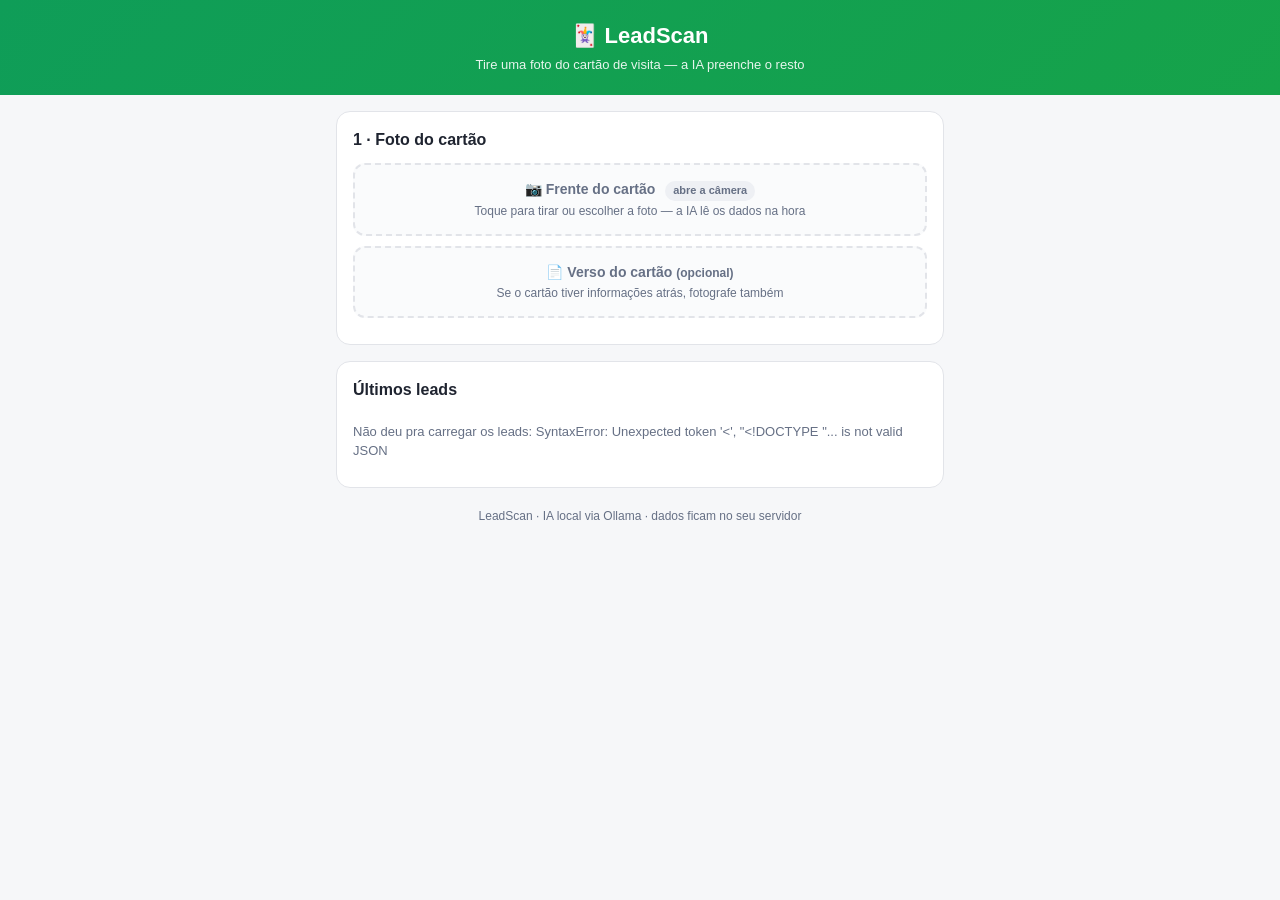
==== static/index.html @ cad5a350 "LeadScan: captura de cartão de visita com IA local (Ollama)" ====
<!DOCTYPE html>
<html lang="pt-BR">
<head>
<meta charset="UTF-8">
<meta name="viewport" content="width=device-width, initial-scale=1.0, viewport-fit=cover">
<title>LeadScan — Captura de Cartão</title>
<style>
  :root {
    --verde: #16a34a;
    --verde-escuro: #15803d;
    --fundo: #f6f7f9;
    --cartao: #ffffff;
    --borda: #e2e4e9;
    --texto: #1f2430;
    --texto-suave: #667085;
    --erro: #dc2626;
    --ia: #7c3aed;
  }
  * { box-sizing: border-box; margin: 0; padding: 0; }
  body {
    font-family: -apple-system, BlinkMacSystemFont, "Segoe UI", Roboto, sans-serif;
    background: var(--fundo); color: var(--texto); line-height: 1.45;
    padding-bottom: 60px;
  }
  header {
    background: linear-gradient(135deg, #0f9d58, #16a34a);
    color: #fff; padding: 20px 16px; text-align: center;
  }
  header h1 { font-size: 22px; }
  header p { font-size: 13px; opacity: .9; margin-top: 4px; }
  main { max-width: 640px; margin: 0 auto; padding: 16px; }
  .cartao {
    background: var(--cartao); border: 1px solid var(--borda);
    border-radius: 14px; padding: 16px; margin-bottom: 16px;
  }
  .cartao h2 { font-size: 16px; margin-bottom: 12px; display: flex; align-items: center; gap: 8px; }
  .cartao h2 .bot { background: var(--ia); color: #fff; font-size: 11px;
    padding: 2px 8px; border-radius: 20px; font-weight: 600; }
  label { display: block; font-size: 13px; font-weight: 600; margin: 10px 0 4px; }
  label .dica { font-weight: 400; color: var(--texto-suave); font-size: 12px; }
  input[type=text], input[type=tel], input[type=email], select, textarea {
    width: 100%; padding: 10px 12px; border: 1px solid var(--borda);
    border-radius: 9px; font-size: 15px; background: #fff; color: var(--texto);
  }
  textarea { min-height: 80px; resize: vertical; }
  input:focus, select:focus, textarea:focus { outline: 2px solid #bfe3cc; border-color: var(--verde); }
  .req::after { content: " *"; color: var(--erro); }
  .campo-ia { border-color: #d9c6ff; background: #faf7ff; }
  .campo-ia:focus { border-color: var(--ia); outline-color: #e3d7ff; }
  .foto-box {
    border: 2px dashed var(--borda); border-radius: 12px; padding: 14px;
    text-align: center; cursor: pointer; background: #fafbfc; margin-bottom: 10px;
  }
  .foto-box.ativo { border-color: var(--verde); background: #f2faf5; }
  .foto-box input[type=file] { display: none; }
  .foto-box .rotulo { font-size: 14px; font-weight: 600; color: var(--texto-suave); }
  .foto-box .sub { font-size: 12px; color: var(--texto-suave); margin-top: 2px; }
  .previews { display: flex; gap: 10px; margin-top: 10px; flex-wrap: wrap; }
  .previews img {
    width: 96px; height: 96px; object-fit: cover; border-radius: 10px;
    border: 1px solid var(--borda);
  }
  .spinner {
    display: none; align-items: center; gap: 10px; margin: 12px 0;
    padding: 12px; background: #f3f4ff; border: 1px solid #dcd6ff;
    border-radius: 10px; color: var(--ia); font-size: 14px; font-weight: 600;
  }
  .spinner.visivel { display: flex; }
  .spinner .bola {
    width: 18px; height: 18px; border: 3px solid #dcd6ff;
    border-top-color: var(--ia); border-radius: 50%;
    animation: girar .8s linear infinite;
  }
  @keyframes girar { to { transform: rotate(360deg); } }
  .aviso { display: none; margin: 12px 0; padding: 12px; border-radius: 10px; font-size: 14px; }
  .aviso.erro { display: block; background: #fef2f2; border: 1px solid #fecaca; color: var(--erro); }
  .aviso.ok { display: block; background: #f0fdf4; border: 1px solid #bbf7d0; color: #166534; }
  .aviso.atenção { display: block; background: #fffbeb; border: 1px solid #fde68a; color: #92400e; }
  .linha-botoes { display: flex; gap: 10px; flex-wrap: wrap; margin-top: 14px; }
  button.primario, button.secundario, button.wa {
    flex: 1; min-width: 150px; padding: 13px 16px; border: none; border-radius: 10px;
    font-size: 15px; font-weight: 700; cursor: pointer; color: #fff;
  }
  button.primario { background: var(--verde); }
  button.primario:hover { background: var(--verde-escuro); }
  button.wa { background: #25d366; color: #075e54; }
  button.wa:hover { background: #1fb959; }
  button.secundario { background: #eef0f4; color: var(--texto); }
  button:disabled { opacity: .55; cursor: not-allowed; }
  .download { margin-top: 8px; }
  .download a { display: inline-block; margin-right: 8px; font-size: 13px; color: var(--verde-escuro); font-weight: 600; }
  table { width: 100%; border-collapse: collapse; font-size: 13px; }
  th, td { text-align: left; padding: 8px 6px; border-bottom: 1px solid var(--borda); }
  th { color: var(--texto-suave); font-size: 12px; text-transform: uppercase; }
  .vazio { color: var(--texto-suave); font-size: 13px; padding: 10px 0; }
  .badge { display: inline-block; padding: 2px 8px; border-radius: 12px;
    background: #eef0f4; font-size: 11px; color: var(--texto-suave); margin-left: 6px; }
  footer { text-align: center; font-size: 12px; color: var(--texto-suave); margin-top: 20px; }
  details { margin-top: 8px; }
  summary { cursor: pointer; font-size: 13px; color: var(--texto-suave); }
</style>
</head>
<body>
<header>
  <h1>🃏 LeadScan</h1>
  <p>Tire uma foto do cartão de visita — a IA preenche o resto</p>
</header>

<main>
  <!-- ============ CAPTURA ============ -->
  <section class="cartao" id="secao-captura">
    <h2>1 · Foto do cartão</h2>
    <div class="foto-box" id="foto-frente-box">
      <input type="file" id="foto-frente" accept="image/*" capture="environment">
      <div class="rotulo">📷 Frente do cartão <span class="badge">abre a câmera</span></div>
      <div class="sub">Toque para tirar ou escolher a foto — a IA lê os dados na hora</div>
    </div>
    <div class="foto-box" id="foto-verso-box">
      <input type="file" id="foto-verso" accept="image/*" capture="environment">
      <div class="rotulo">📄 Verso do cartão <span class="sub">(opcional)</span></div>
      <div class="sub">Se o cartão tiver informações atrás, fotografe também</div>
    </div>
    <div class="previews" id="previews"></div>
    <div class="spinner" id="spinner"><span class="bola"></span> Analisando com IA…</div>
    <div class="aviso" id="aviso"></div>
  </section>

  <!-- ============ FORMULÁRIO ============ -->
  <section class="cartao" id="secao-form" style="display:none">
    <h2>2 · Dados do lead <span class="badge">🤖 = lido da foto</span></h2>

    <label class="req">Nome da Loja / Fantasia</label>
    <input type="text" id="nome_empresa" class="campo-ia" placeholder="Ex.: Padaria Pão Dourado">

    <label>Endereço / Bairro / Cidade <span class="dica">🤖 IA</span></label>
    <input type="text" id="endereco" class="campo-ia" placeholder="Rua, número, bairro">

    <label>Nome do Contato <span class="req"></span></label>
    <input type="text" id="nome_contato" class="campo-ia" placeholder="Ex.: Maria Silva">

    <label>Cargo</label>
    <select id="cargo">
      <option value="">— selecionar —</option>
      <option>Proprietário(a)</option>
      <option>Gerente</option>
      <option>Vendedor(a)</option>
      <option>Comprador(a)</option>
      <option>Atendente</option>
      <option>Financeiro</option>
      <option>Outro</option>
    </select>

    <label class="req">WhatsApp do Contato</label>
    <input type="tel" id="whatsapp" class="campo-ia" placeholder="(11) 99999-9999">

    <label>Aceita demonstração?</label>
    <select id="aceita_demonstracao">
      <option value="">— selecionar —</option>
      <option value="sim">Sim</option>
      <option value="nao">Não</option>
      <option value="talvez">Talvez</option>
    </select>

    <label>Anotações / Dor principal do cliente</label>
    <textarea id="anotacoes" placeholder="Ex.: reclamou do sistema atual, quer ver proposta…"></textarea>

    <details>
      <summary>Contato extra e dados da loja (opcional)</summary>

      <label>Telefone fixo / loja <span class="dica">🤖 IA</span></label>
      <input type="text" id="telefone" class="campo-ia" placeholder="(11) 3333-4444">

      <label>E-mail da loja <span class="dica">🤖 IA</span></label>
      <input type="email" id="email" class="campo-ia" placeholder="contato@loja.com.br">

      <label>Segmento <span class="dica">🤖 IA</span></label>
      <select id="ramo_atividade">
        <option value="">— selecionar —</option>
        <option>Varejo</option>
        <option>Alimentação</option>
        <option>Serviços</option>
        <option>Moda</option>
        <option>Farmácia</option>
        <option>Autopeças</option>
        <option>Construção</option>
        <option>Beleza</option>
        <option>Outro</option>
      </select>
      <input type="text" id="ramo_atividade_outro" style="margin-top:8px;display:none" placeholder="Qual segmento?">

      <label>Possui sistema?</label>
      <select id="possui_sistema">
        <option value="">— selecionar —</option>
        <option value="sim">Sim</option>
        <option value="nao">Não</option>
      </select>

      <div id="bloco-sistema" style="display:none">
        <label>Qual sistema?</label>
        <input type="text" id="qual_sistema" placeholder="Ex.: PDV Tech, Soma…">
        <label>Mensalidade (R$)</label>
        <input type="text" id="mensalidade" placeholder="Ex.: 250">
      </div>
    </details>

    <details>
      <summary>Perguntas de qualificação</summary>

      <label>Suporte é bom?</label>
      <select id="suporte_bom">
        <option value="">— selecionar —</option>
        <option value="sim">Sim</option>
        <option value="nao">Não</option>
      </select>

      <label>Trocaria por melhor suporte?</label>
      <select id="trocaria_suporte">
        <option value="">— selecionar —</option>
        <option value="sim">Sim</option>
        <option value="nao">Não</option>
      </select>

      <label>Trocaria por melhor preço?</label>
      <select id="trocaria_preco">
        <option value="">— selecionar —</option>
        <option value="sim">Sim</option>
        <option value="nao">Não</option>
      </select>
    </details>

    <details>
      <summary>Outros dados detectados pela IA</summary>
      <label>Site <span class="dica">🤖 IA</span></label>
      <input type="text" id="site" class="campo-ia" placeholder="www.loja.com.br">
      <label>Redes sociais <span class="dica">🤖 IA</span></label>
      <input type="text" id="redes_sociais" class="campo-ia" placeholder="@loja, facebook.com/loja">
    </details>

    <div class="linha-botoes">
      <button class="secundario" id="btn-salvar">💾 Salvar lead</button>
      <button class="wa" id="btn-whatsapp">📲 Enviar no WhatsApp</button>
    </div>
  </section>

  <!-- ============ ÚLTIMOS LEADS ============ -->
  <section class="cartao" id="secao-leads">
    <h2>Últimos leads</h2>
    <div id="lista-leads"><div class="vazio">Carregando…</div></div>
  </section>

  <footer>LeadScan · IA local via Ollama · dados ficam no seu servidor</footer>
</main>

<script>
"use strict";
(function () {
  var estado = { leadId: null, ddi: "55" };
  var fotos = { frente: null, verso: null };

  var $ = function (id) { return document.getElementById(id); };

  // ---------- captura de fotos ----------
  function aoSelecionarFrente(e) {
    var arquivo = e.target.files && e.target.files[0];
    if (!arquivo) return;
    fotos.frente = arquivo;
    $("foto-frente-box").classList.add("ativo");
    adicionarPreview(arquivo, "frente");
    processarFoto(arquivo);
  }

  function aoSelecionarVerso(e) {
    var arquivo = e.target.files && e.target.files[0];
    if (!arquivo) return;
    fotos.verso = arquivo;
    $("foto-verso-box").classList.add("ativo");
    adicionarPreview(arquivo, "verso");
  }

  function adicionarPreview(arquivo, lado) {
    var img = document.createElement("img");
    img.src = URL.createObjectURL(arquivo);
    img.alt = lado === "frente" ? "Frente" : "Verso";
    $("previews").appendChild(img);
  }

  // ---------- extração com IA ----------
  function processarFoto(arquivo) {
    mostrarAviso("", "");
    var spinner = $("spinner");
    spinner.classList.add("visivel");
    $("btn-whatsapp").disabled = true;

    var fd = new FormData();
    fd.append("image", arquivo);

    fetch("/extract", { method: "POST", body: fd })
      .then(function (resp) { return resp.json().then(function (dados) { return { ok: resp.ok, dados: dados }; }); })
      .then(function (r) {
        spinner.classList.remove("visivel");
        if (r.ok && r.dados.success) {
          estado.leadId = r.dados.id;
          preencherFormulario(r.dados.data);
          mostrarAviso("Lead salvo (#" + estado.leadId + "). Confira os dados e complete os campos manuais.", "ok");
          $("secao-form").style.display = "block";
          $("secao-form").scrollIntoView({ behavior: "smooth" });
        } else {
          mostrarAviso("Não consegui ler o cartão: " + (r.dados.error || "erro desconhecido"), "erro");
        }
      })
      .catch(function (erro) {
        spinner.classList.remove("visivel");
        mostrarAviso("Falha na comunicação com o servidor: " + erro, "erro");
      })
      .finally(function () { $("btn-whatsapp").disabled = false; });
  }

  // ---------- preenchimento do formulário ----------
  function preencherFormulario(d) {
    d = d || {};
    var mapa = ["nome_empresa", "endereco", "nome_contato", "whatsapp", "telefone", "email", "site", "redes_sociais", "anotacoes"];
    mapa.forEach(function (campo) {
      var el = $(campo);
      if (el && d[campo]) el.value = d[campo];
    });
    if (d.cidade && $("endereco").value) $("endereco").value = $("endereco").value + " — " + d.cidade;
    else if (d.cidade) $("endereco").value = d.cidade;

    // segmento: casa com uma opção; senão usa "Outro" + texto livre
    if (d.ramo_atividade) {
      var valor = d.ramo_atividade.trim();
      var select = $("ramo_atividade");
      var achou = false;
      for (var i = 0; i < select.options.length; i++) {
        if (select.options[i].value.toLowerCase() === valor.toLowerCase()) {
          select.value = select.options[i].value; achou = true; break;
        }
      }
      if (!achou) {
        select.value = "Outro";
        $("ramo_atividade_outro").style.display = "block";
        $("ramo_atividade_outro").value = valor;
      }
    }
  }

  // ---------- persistência ----------
  function persistirLead() {
    var fd = new FormData();
    if (estado.leadId) fd.append("lead_id", estado.leadId);
    var campos = ["nome_empresa", "endereco", "cidade", "nome_contato", "cargo", "whatsapp",
      "aceita_demonstracao", "anotacoes", "telefone", "email", "ramo_atividade",
      "possui_sistema", "qual_sistema", "mensalidade", "suporte_bom",
      "trocaria_suporte", "trocaria_preco", "site", "redes_sociais"];
    campos.forEach(function (c) { fd.append(c, $(c).value || ""); });
    if ($("ramo_atividade").value === "Outro") {
      fd.set("ramo_atividade", $("ramo_atividade_outro").value || "Outro");
    }
    if (fotos.frente) fd.append("foto_frente", fotos.frente);
    if (fotos.verso) fd.append("foto_verso", fotos.verso);
    return fetch("/leads", { method: "POST", body: fd })
      .then(function (r) { return r.json(); })
      .then(function (d) {
        if (d.success) estado.leadId = d.id;
        return d;
      });
  }

  // ---------- WhatsApp ----------
  function normalizarWhatsApp(numero) {
    var digitos = (numero || "").replace(/\D/g, "");
    if (!digitos) return "";
    digitos = digitos.replace(/^0+/, "");
    if (digitos.length <= 11 && digitos.indexOf(estado.ddi) !== 0) {
      digitos = estado.ddi + digitos;
    }
    return digitos;
  }

  function montarTexto() {
    var v = function (id) { return ($(id).value || "").trim(); };
    var linhas = [];
    linhas.push("🃏 *Novo Lead — LeadScan*");
    linhas.push("────────────────");
    if (v("nome_empresa")) linhas.push("🏪 *Loja:* " + v("nome_empresa"));
    if (v("nome_contato")) linhas.push("👤 *Contato:* " + v("nome_contato") + (v("cargo") ? " (" + v("cargo") + ")" : ""));
    if (v("whatsapp")) linhas.push("📱 *WhatsApp:* " + v("whatsapp"));
    if (v("telefone")) linhas.push("☎️ *Telefone:* " + v("telefone"));
    if (v("email")) linhas.push("📧 *E-mail:* " + v("email"));
    if (v("endereco")) linhas.push("📍 *Endereço:* " + v("endereco"));
    if (v("site")) linhas.push("🔗 *Site:* " + v("site"));
    if (v("redes_sociais")) linhas.push("📲 *Redes:* " + v("redes_sociais"));
    if (v("ramo_atividade")) linhas.push("🏷️ *Segmento:* " + v("ramo_atividade"));
    if (v("aceita_demonstracao")) linhas.push("✅ *Aceita demonstração:* " + v("aceita_demonstracao"));
    if (v("possui_sistema")) {
      var sist = "🤖 *Possui sistema:* " + v("possui_sistema");
      if (v("qual_sistema")) sist += " (" + v("qual_sistema") + ")";
      if (v("mensalidade")) sist += " — R$ " + v("mensalidade") + "/mês";
      linhas.push(sist);
    }
    if (v("suporte_bom")) linhas.push("🛠️ *Suporte bom:* " + v("suporte_bom"));
    if (v("trocaria_suporte")) linhas.push("🔄 *Trocaria por suporte:* " + v("trocaria_suporte"));
    if (v("trocaria_preco")) linhas.push("💰 *Trocaria por preço:* " + v("trocaria_preco"));
    if (v("anotacoes")) linhas.push("📝 *Anotações:* " + v("anotacoes"));
    return linhas.join("\n");
  }

  function validarFormulario() {
    var faltando = [];
    if (!($("nome_empresa").value || "").trim()) faltando.push("Nome da Loja");
    if (!($("nome_contato").value || "").trim()) faltando.push("Nome do Contato");
    if (!($("whatsapp").value || "").trim()) faltando.push("WhatsApp do Contato");
    if (faltando.length) {
      mostrarAviso("Preencha os campos obrigatórios: " + faltando.join(", ") + ".", "erro");
      return false;
    }
    return true;
  }

  function montarBotoesDownload() {
    var div = document.createElement("div");
    div.className = "download";
    div.innerHTML = "<strong>Anexe a foto manualmente:</strong><br>";
    ["frente", "verso"].forEach(function (lado) {
      var f = fotos[lado];
      if (!f) return;
      var a = document.createElement("a");
      a.href = URL.createObjectURL(f);
      a.download = "cartao-" + lado + ".jpg";
      a.textContent = "⬇ Baixar foto (" + lado + ")";
      div.appendChild(a);
    });
    return div;
  }

  function enviarWhatsApp() {
    if (!validarFormulario()) return;

    // persiste o lead antes de compartilhar (melhor esforço — não bloqueia)
    persistirLead().catch(function (e) { console.warn("persistência falhou:", e); });

    var texto = montarTexto();
    var arquivos = [];
    if (fotos.frente) arquivos.push(fotos.frente);
    if (fotos.verso) arquivos.push(fotos.verso);

    var nav = navigator;
    var suportaArquivos = nav.share && nav.canShare && arquivos.length &&
      nav.canShare({ files: arquivos, text: texto });

    if (nav.share && suportaArquivos) {
      nav.share({ files: arquivos, text: texto })
        .then(function () { console.log("compartilhado"); })
        .catch(function (err) {
          if (err && err.name !== "AbortError") {
            console.warn(err);
            mostrarAviso("Compartilhamento cancelado ou falhou: " + err.message, "erro");
          }
        });
      return;
    }

    if (nav.share) {
      // navegador com share, mas sem suporte a arquivos — cai no wa.me
      var numero = normalizarWhatsApp($("whatsapp").value);
      if (!numero) { mostrarAviso("Informe o WhatsApp para enviar.", "erro"); return; }
      window.open("https://wa.me/" + numero + "?text=" + encodeURIComponent(texto), "_blank");
      var aviso = mostrarAviso(
        "Este navegador não anexa arquivos no compartilhamento. " +
        "A mensagem foi montada no WhatsApp — anexe a foto manualmente.",
        "atenção");
      aviso.appendChild(montarBotoesDownload());
      return;
    }

    // sem Web Share API (desktop antigo) — wa.me + download
    var num2 = normalizarWhatsApp($("whatsapp").value);
    if (!num2) { mostrarAviso("Informe o WhatsApp para enviar.", "erro"); return; }
    window.open("https://wa.me/" + num2 + "?text=" + encodeURIComponent(texto), "_blank");
    var aviso2 = mostrarAviso(
      "Seu navegador não suporta compartilhar com fotos. " +
      "A mensagem abriu no WhatsApp — anexe a foto manualmente.",
      "atenção");
    aviso2.appendChild(montarBotoesDownload());
  }

  // ---------- utilitários de UI ----------
  function mostrarAviso(msg, tipo) {
    var el = $("aviso");
    el.className = "aviso";
    el.textContent = "";
    if (!msg) return el;
    el.className = "aviso " + tipo;
    el.textContent = msg;
    return el;
  }

  function mostrarBlocoSistema() {
    var sim = $("possui_sistema").value === "sim";
    $("bloco-sistema").style.display = sim ? "block" : "none";
  }

  function carregarUltimosLeads() {
    fetch("/leads")
      .then(function (r) { return r.json(); })
      .then(function (d) {
        var box = $("lista-leads");
        if (!d.success || !d.leads || !d.leads.length) {
          box.innerHTML = '<div class="vazio">Nenhum lead ainda — tire a primeira foto! 📸</div>';
          return;
        }
        var t = "<table><thead><tr><th>Empresa</th><th>Contato</th><th>WhatsApp</th><th>Quando</th></tr></thead><tbody>";
        d.leads.slice(0, 8).forEach(function (l) {
          t += "<tr><td>" + esc(l.nome_empresa || "—") + "</td><td>" + esc(l.nome_contato || "—") +
            "</td><td>" + esc(l.whatsapp || "—") + "</td><td>" + esc((l.criado_em || "").slice(5, 16)) + "</td></tr>";
        });
        t += "</tbody></table>";
        box.innerHTML = t;
      })
      .catch(function (e) {
        $("lista-leads").innerHTML = '<div class="vazio">Não deu pra carregar os leads: ' + esc(String(e)) + "</div>";
      });
  }

  function esc(s) {
    return String(s).replace(/&/g, "&amp;").replace(/</g, "&lt;").replace(/>/g, "&gt;").replace(/"/g, "&quot;");
  }

  // ---------- carregar DDI padrão ----------
  fetch("/config")
    .then(function (r) { return r.json(); })
    .then(function (c) { if (c.whatsapp_default_ddi) estado.ddi = c.whatsapp_default_ddi; })
    .catch(function () { /* mantém 55 */ });

  // ---------- eventos ----------
  $("foto-frente").addEventListener("change", aoSelecionarFrente);
  $("foto-verso").addEventListener("change", aoSelecionarVerso);
  $("foto-frente-box").addEventListener("click", function () { $("foto-frente").click(); });
  $("foto-verso-box").addEventListener("click", function () { $("foto-verso").click(); });
  $("possui_sistema").addEventListener("change", mostrarBlocoSistema);
  $("ramo_atividade").addEventListener("change", function () {
    $("ramo_atividade_outro").style.display = this.value === "Outro" ? "block" : "none";
  });
  $("btn-salvar").addEventListener("click", function () {
    if (!validarFormulario()) return;
    persistirLead()
      .then(function (d) {
        if (d.success) mostrarAviso("Lead #" + d.id + " salvo com sucesso! 💾", "ok");
        else mostrarAviso("Erro ao salvar: " + (d.error || "desconhecido"), "erro");
      })
      .catch(function (e) { mostrarAviso("Erro ao salvar: " + e, "erro"); });
  });
  $("btn-whatsapp").addEventListener("click", enviarWhatsApp);

  carregarUltimosLeads();
})();
</script>
</body>
</html>
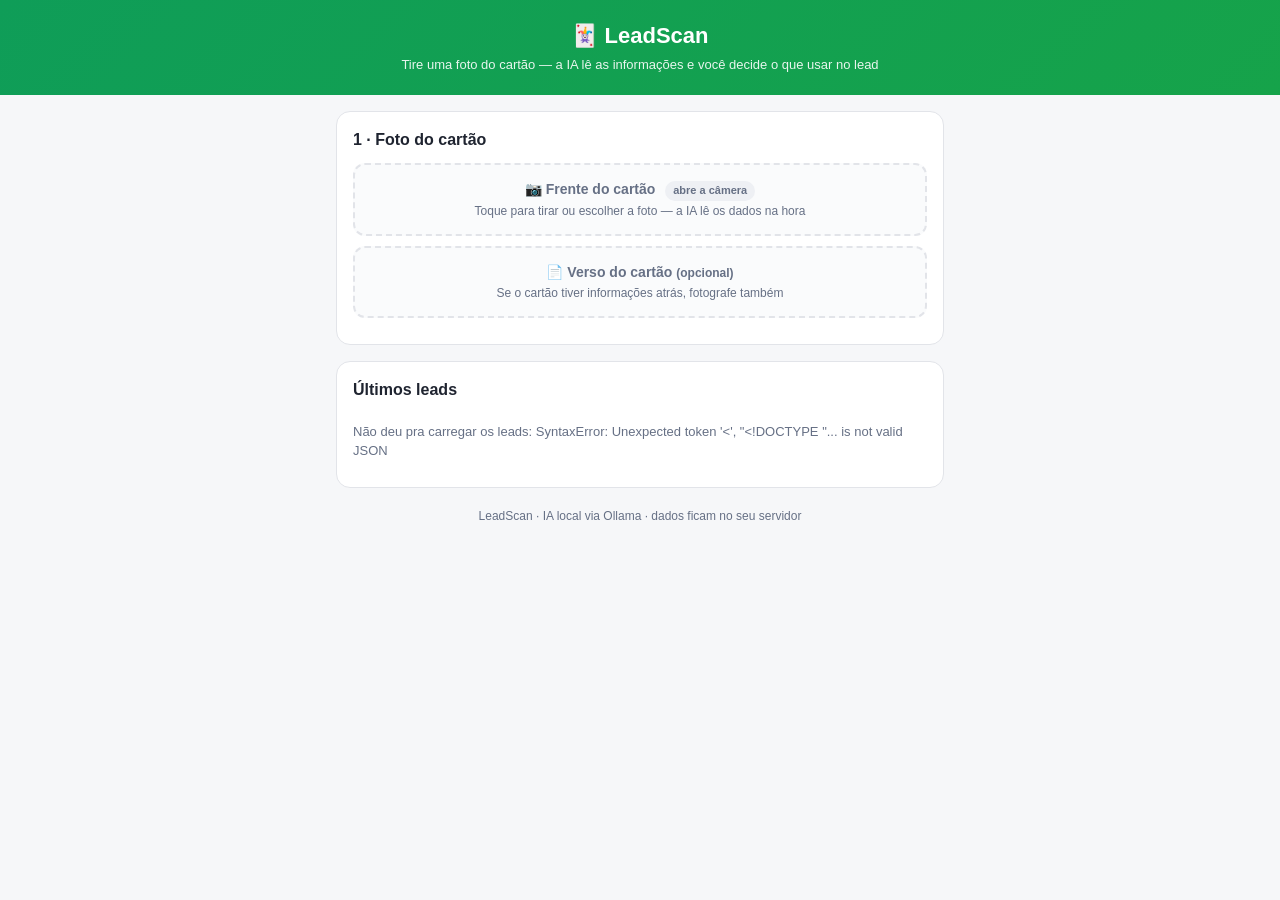
==== commit 5304b0e0: "feat(v2): cartão de visita como camada complementar do lead Implementa o V2 (PLANO-V2.md): - Pipelin" ====
--- a/static/index.html
+++ b/static/index.html
@@ -33,9 +33,10 @@
     background: var(--cartao); border: 1px solid var(--borda);
     border-radius: 14px; padding: 16px; margin-bottom: 16px;
   }
-  .cartao h2 { font-size: 16px; margin-bottom: 12px; display: flex; align-items: center; gap: 8px; }
+  .cartao h2 { font-size: 16px; margin-bottom: 12px; display: flex; align-items: center; gap: 8px; flex-wrap: wrap; }
   .cartao h2 .bot { background: var(--ia); color: #fff; font-size: 11px;
     padding: 2px 8px; border-radius: 20px; font-weight: 600; }
+  .dica-secao { font-size: 12px; color: var(--texto-suave); margin: -8px 0 10px; }
   label { display: block; font-size: 13px; font-weight: 600; margin: 10px 0 4px; }
   label .dica { font-weight: 400; color: var(--texto-suave); font-size: 12px; }
   input[type=text], input[type=tel], input[type=email], select, textarea {
@@ -45,8 +46,6 @@
   textarea { min-height: 80px; resize: vertical; }
   input:focus, select:focus, textarea:focus { outline: 2px solid #bfe3cc; border-color: var(--verde); }
   .req::after { content: " *"; color: var(--erro); }
-  .campo-ia { border-color: #d9c6ff; background: #faf7ff; }
-  .campo-ia:focus { border-color: var(--ia); outline-color: #e3d7ff; }
   .foto-box {
     border: 2px dashed var(--borda); border-radius: 12px; padding: 14px;
     text-align: center; cursor: pointer; background: #fafbfc; margin-bottom: 10px;
@@ -98,12 +97,39 @@
   footer { text-align: center; font-size: 12px; color: var(--texto-suave); margin-top: 20px; }
   details { margin-top: 8px; }
   summary { cursor: pointer; font-size: 13px; color: var(--texto-suave); }
+
+  /* 📇 INFORMAÇÕES DO CARTÃO — seção visualmente distinta (item 19 do V2) */
+  .secao-cartao-info { border: 1.5px solid #d9c6ff; background: #faf7ff; }
+  .secao-cartao-info h2 { color: var(--ia); }
+  .grupo-cartao { margin-bottom: 14px; }
+  .grupo-cartao .titulo { font-size: 11px; font-weight: 800; text-transform: uppercase;
+    letter-spacing: .4px; color: var(--ia); margin-bottom: 6px; }
+  .item-cartao { display: flex; align-items: center; gap: 10px; background: #fff;
+    border: 1px solid #ece7fa; border-radius: 10px; padding: 8px 10px; margin-bottom: 6px; font-size: 14px; }
+  .item-cartao .txt { flex: 1; min-width: 0; }
+  .item-cartao .rotulo { display: block; font-size: 11px; color: var(--texto-suave);
+    font-weight: 700; text-transform: uppercase; letter-spacing: .3px; }
+  .item-cartao .valor { display: block; overflow-wrap: anywhere; margin-top: 1px; }
+  button.usar { background: var(--ia); color: #fff; border: none; border-radius: 8px;
+    padding: 8px 12px; font-size: 12px; font-weight: 700; cursor: pointer; flex-shrink: 0;
+    line-height: 1.3; white-space: normal; max-width: 200px; }
+  button.usar:hover { background: #6d28d9; }
+  .aviso-cartao { display: none; padding: 9px 11px; border-radius: 9px; font-size: 13px; margin-bottom: 10px; }
+  .aviso-cartao.ok { display: block; background: #f0fdf4; border: 1px solid #bbf7d0; color: #166534; }
+  .aviso-cartao.atencao { display: block; background: #fffbeb; border: 1px solid #fde68a; color: #92400e; }
+  .aviso-cartao.erro { display: block; background: #fef2f2; border: 1px solid #fecaca; color: var(--erro); }
+  .aviso-ia { background: #fffbeb; border: 1px solid #fde68a; color: #92400e;
+    padding: 10px 12px; border-radius: 10px; font-size: 13px; margin-bottom: 12px; }
+  .ocr-bloco { margin: 8px 0; }
+  .ocr-bloco b { font-size: 11px; color: var(--texto-suave); }
+  pre.ocr { background: #1f2430; color: #d1fae5; font-size: 12px; line-height: 1.5;
+    padding: 10px; border-radius: 8px; white-space: pre-wrap; overflow-wrap: anywhere; margin-top: 4px; }
 </style>
 </head>
 <body>
 <header>
   <h1>🃏 LeadScan</h1>
-  <p>Tire uma foto do cartão de visita — a IA preenche o resto</p>
+  <p>Tire uma foto do cartão — a IA lê as informações e você decide o que usar no lead</p>
 </header>
 
 <main>
@@ -125,18 +151,25 @@
     <div class="aviso" id="aviso"></div>
   </section>
 
+  <!-- ============ INFORMAÇÕES DO CARTÃO (item 3/5/19 do V2) ============ -->
+  <section class="cartao secao-cartao-info" id="secao-cartao-info" style="display:none">
+    <h2>2 · 📇 Informações do cartão <span class="bot">🤖 Extraído automaticamente da foto</span></h2>
+    <div id="conteudo-cartao"></div>
+  </section>
+
   <!-- ============ FORMULÁRIO ============ -->
   <section class="cartao" id="secao-form" style="display:none">
-    <h2>2 · Dados do lead <span class="badge">🤖 = lido da foto</span></h2>
+    <h2>3 · 👤 Dados do lead</h2>
+    <p class="dica-secao">Informações coletadas pelo vendedor — o cartão nunca substitui estes campos</p>
 
     <label class="req">Nome da Loja / Fantasia</label>
-    <input type="text" id="nome_empresa" class="campo-ia" placeholder="Ex.: Padaria Pão Dourado">
-
-    <label>Endereço / Bairro / Cidade <span class="dica">🤖 IA</span></label>
-    <input type="text" id="endereco" class="campo-ia" placeholder="Rua, número, bairro">
+    <input type="text" id="nome_empresa" placeholder="Ex.: Padaria Pão Dourado">
+
+    <label>Endereço / Bairro / Cidade</label>
+    <input type="text" id="endereco" placeholder="Rua, número, bairro">
 
     <label>Nome do Contato <span class="req"></span></label>
-    <input type="text" id="nome_contato" class="campo-ia" placeholder="Ex.: Maria Silva">
+    <input type="text" id="nome_contato" placeholder="Ex.: Maria Silva">
 
     <label>Cargo</label>
     <select id="cargo">
@@ -151,7 +184,7 @@
     </select>
 
     <label class="req">WhatsApp do Contato</label>
-    <input type="tel" id="whatsapp" class="campo-ia" placeholder="(11) 99999-9999">
+    <input type="tel" id="whatsapp" placeholder="(11) 99999-9999">
 
     <label>Aceita demonstração?</label>
     <select id="aceita_demonstracao">
@@ -167,13 +200,13 @@
     <details>
       <summary>Contato extra e dados da loja (opcional)</summary>
 
-      <label>Telefone fixo / loja <span class="dica">🤖 IA</span></label>
-      <input type="text" id="telefone" class="campo-ia" placeholder="(11) 3333-4444">
-
-      <label>E-mail da loja <span class="dica">🤖 IA</span></label>
-      <input type="email" id="email" class="campo-ia" placeholder="contato@loja.com.br">
-
-      <label>Segmento <span class="dica">🤖 IA</span></label>
+      <label>Telefone fixo / loja</label>
+      <input type="text" id="telefone" placeholder="(11) 3333-4444">
+
+      <label>E-mail da loja</label>
+      <input type="email" id="email" placeholder="contato@loja.com.br">
+
+      <label>Segmento</label>
       <select id="ramo_atividade">
         <option value="">— selecionar —</option>
         <option>Varejo</option>
@@ -229,11 +262,11 @@
     </details>
 
     <details>
-      <summary>Outros dados detectados pela IA</summary>
-      <label>Site <span class="dica">🤖 IA</span></label>
-      <input type="text" id="site" class="campo-ia" placeholder="www.loja.com.br">
-      <label>Redes sociais <span class="dica">🤖 IA</span></label>
-      <input type="text" id="redes_sociais" class="campo-ia" placeholder="@loja, facebook.com/loja">
+      <summary>Site e redes sociais</summary>
+      <label>Site</label>
+      <input type="text" id="site" placeholder="www.loja.com.br">
+      <label>Redes sociais</label>
+      <input type="text" id="redes_sociais" placeholder="@loja, facebook.com/loja">
     </details>
 
     <div class="linha-botoes">
@@ -254,17 +287,39 @@
 <script>
 "use strict";
 (function () {
-  var estado = { leadId: null, ddi: "55" };
+  var estado = { leadId: null, ddi: "55", cartao: null, caminhos: null };
   var fotos = { frente: null, verso: null };
 
   var $ = function (id) { return document.getElementById(id); };
 
+  // rótulos curtos exibidos nos itens da seção do cartão (mapeamento campo→campo do lead)
+  var ROTULOS_CAMPO = {
+    nome_empresa: "Empresa", ramo_atividade: "Segmento",
+    nome_contato: "Contato", cargo: "Cargo",
+    whatsapp: "WhatsApp", telefone: "Telefone",
+    email: "E-mail", site: "Site",
+    redes_sociais: "Redes sociais", endereco: "Endereço", cidade: "Cidade"
+  };
+
   // ---------- captura de fotos ----------
+  function limparPreviews() { $("previews").innerHTML = ""; }
+
   function aoSelecionarFrente(e) {
     var arquivo = e.target.files && e.target.files[0];
     if (!arquivo) return;
+    // novo cartão fotografado = novo lead (evita sobrescrever o anterior e acumular previews)
+    estado.leadId = null;
+    estado.cartao = null;
+    estado.caminhos = null;
+    fotos.verso = null;
+    $("foto-verso-box").classList.remove("ativo");
+    limparPreviews();
+    var aviso = $("aviso");
+    aviso.className = "aviso";
+    aviso.textContent = "";
     fotos.frente = arquivo;
     $("foto-frente-box").classList.add("ativo");
+    $("secao-cartao-info").style.display = "none";
     adicionarPreview(arquivo, "frente");
     processarFoto(arquivo);
   }
@@ -275,6 +330,8 @@
     fotos.verso = arquivo;
     $("foto-verso-box").classList.add("ativo");
     adicionarPreview(arquivo, "verso");
+    // frente + verso = o MESMO cartão (item 7): re-analisa combinando as duas
+    if (fotos.frente) processarFoto(fotos.frente);
   }
 
   function adicionarPreview(arquivo, lado) {
@@ -285,7 +342,9 @@
   }
 
   // ---------- extração com IA ----------
+  var versaoExtracao = 0;   // só a extração mais recente pode aplicar o resultado
   function processarFoto(arquivo) {
+    var minha = ++versaoExtracao;
     mostrarAviso("", "");
     var spinner = $("spinner");
     spinner.classList.add("visivel");
@@ -293,71 +352,217 @@
 
     var fd = new FormData();
     fd.append("image", arquivo);
+    if (fotos.verso) fd.append("verso", fotos.verso);
 
     fetch("/extract", { method: "POST", body: fd })
       .then(function (resp) { return resp.json().then(function (dados) { return { ok: resp.ok, dados: dados }; }); })
       .then(function (r) {
+        if (minha !== versaoExtracao) return;  // já começou uma extração mais nova
         spinner.classList.remove("visivel");
         if (r.ok && r.dados.success) {
-          estado.leadId = r.dados.id;
-          preencherFormulario(r.dados.data);
-          mostrarAviso("Lead salvo (#" + estado.leadId + "). Confira os dados e complete os campos manuais.", "ok");
+          // regra 9: a análise NÃO cria lead nem preenche o formulário — só
+          // preenche a seção 📇; quem conclui é o 💾 Salvar Lead.
+          estado.leadId = null;
+          estado.cartao = r.dados.cartao || null;
+          estado.caminhos = r.dados.fotos || {};
+          renderizarCartao(estado.cartao);
+          mostrarAviso("✅ Cartão lido — confira as informações abaixo e use [ Usar no Lead ] quando quiser copiar.", "ok");
           $("secao-form").style.display = "block";
-          $("secao-form").scrollIntoView({ behavior: "smooth" });
+          $("secao-cartao-info").scrollIntoView({ behavior: "smooth" });
         } else {
           mostrarAviso("Não consegui ler o cartão: " + (r.dados.error || "erro desconhecido"), "erro");
         }
       })
       .catch(function (erro) {
+        if (minha !== versaoExtracao) return;
         spinner.classList.remove("visivel");
         mostrarAviso("Falha na comunicação com o servidor: " + erro, "erro");
       })
-      .finally(function () { $("btn-whatsapp").disabled = false; });
-  }
-
-  // ---------- preenchimento do formulário ----------
-  function preencherFormulario(d) {
-    d = d || {};
-    var mapa = ["nome_empresa", "endereco", "nome_contato", "whatsapp", "telefone", "email", "site", "redes_sociais", "anotacoes"];
-    mapa.forEach(function (campo) {
-      var el = $(campo);
-      if (el && d[campo]) el.value = d[campo];
+      .finally(function () { if (minha === versaoExtracao) $("btn-whatsapp").disabled = false; });
+  }
+
+  // ---------- seção 📇 INFORMAÇÕES DO CARTÃO ----------
+  function tipoTelefone(c, valor) {
+    var alvo = String(valor || "").replace(/\D/g, "");
+    if (!alvo) return "";
+    var t = (c.telefones || []).filter(function (x) {
+      return String(x.numero || "").replace(/\D/g, "") === alvo;
+    })[0];
+    return (t && t.tipo) ? t.tipo : "";
+  }
+
+  function itemCartao(rotulo, valor, campo, botaoTexto, badge) {
+    var h = '<div class="item-cartao"><div class="txt"><span class="rotulo">' + esc(rotulo) + "</span>" +
+      '<span class="valor">' + esc(valor);
+    if (badge) h += ' <span class="badge">' + esc(badge) + "</span>";
+    h += "</span></div>";
+    if (botaoTexto) {
+      h += '<button class="usar" data-campo="' + esc(campo) + '" data-valor="' + esc(valor) + '">' +
+        esc(botaoTexto) + "</button>";
+    }
+    h += "</div>";
+    return h;
+  }
+
+  function renderizarCartao(c) {
+    var box = $("secao-cartao-info");
+    if (!c) { box.style.display = "none"; return; }
+    box.style.display = "block";
+
+    var h = '<div id="aviso-cartao" class="aviso-cartao"></div>';
+    if (c.avisos && c.avisos.length) {
+      h += '<div class="aviso-ia">' + c.avisos.map(esc).join("<br>") + "</div>";
+    }
+
+    // blocos montados a partir de cartao.sugestoes (pares campo→valor)
+    var sugs = c.sugestoes || [];
+    var grupos = [
+      { titulo: "Empresa", campos: ["nome_empresa", "ramo_atividade"] },
+      { titulo: "Pessoa", campos: ["nome_contato", "cargo"] },
+      { titulo: "Telefones", campos: ["whatsapp", "telefone"] },
+      { titulo: "E-mails e sites", campos: ["email", "site"] },
+      { titulo: "Redes sociais", campos: ["redes_sociais"] },
+      { titulo: "Endereço", campos: ["endereco", "cidade"] }
+    ];
+    grupos.forEach(function (g) {
+      var itens = sugs.filter(function (s) { return g.campos.indexOf(s.campo) !== -1; });
+      if (!itens.length) return;
+      h += '<div class="grupo-cartao"><div class="titulo">' + esc(g.titulo) + "</div>";
+      itens.forEach(function (s) {
+        var badge = (s.campo === "whatsapp" || s.campo === "telefone") ? tipoTelefone(c, s.valor) : "";
+        h += itemCartao(ROTULOS_CAMPO[s.campo] || s.campo, s.valor, s.campo, s.rotulo, badge);
+      });
+      h += "</div>";
     });
-    if (d.cidade && $("endereco").value) $("endereco").value = $("endereco").value + " — " + d.cidade;
-    else if (d.cidade) $("endereco").value = d.cidade;
-
-    // segmento: casa com uma opção; senão usa "Outro" + texto livre
-    if (d.ramo_atividade) {
-      var valor = d.ramo_atividade.trim();
-      var select = $("ramo_atividade");
-      var achou = false;
-      for (var i = 0; i < select.options.length; i++) {
-        if (select.options[i].value.toLowerCase() === valor.toLowerCase()) {
-          select.value = select.options[i].value; achou = true; break;
-        }
+
+    // detectado mas sem campo próprio no formulário (itens 3/14 do V2)
+    var extras = [];
+    if (c.empresa && c.empresa.nome_fantasia && c.empresa.nome_fantasia !== (c.empresa.nome || "")) {
+      extras.push({ rotulo: "Nome fantasia", valor: c.empresa.nome_fantasia });
+    }
+    if (c.documentos && c.documentos.cnpj) extras.push({ rotulo: "CNPJ", valor: c.documentos.cnpj });
+    (c.outras_informacoes || []).forEach(function (o) {
+      extras.push({ rotulo: "Outra informação", valor: (o && o.texto) || o });
+    });
+    if (extras.length) {
+      h += '<div class="grupo-cartao"><div class="titulo">Outras informações detectadas</div>';
+      extras.forEach(function (x) { h += itemCartao(x.rotulo, x.valor, null, null, null); });
+      h += "</div>";
+    }
+
+    // "[ Ver texto original ]" (item 15)
+    h += '<details class="ocr-detalhes"><summary>[ Ver texto original ]</summary>';
+    var ocr = c.ocr || {};
+    if (!ocr.disponivel) {
+      h += '<div class="vazio">OCR indisponível neste servidor — as informações vieram apenas da análise visual da IA.</div>';
+    } else {
+      if (ocr.frente) h += '<div class="ocr-bloco"><b>— FRENTE —</b><pre class="ocr">' + esc(ocr.frente) + "</pre></div>";
+      if (ocr.verso) h += '<div class="ocr-bloco"><b>— VERSO —</b><pre class="ocr">' + esc(ocr.verso) + "</pre></div>";
+      if (!ocr.frente && !ocr.verso) h += '<div class="vazio">Nenhum texto foi lido pelo OCR.</div>';
+    }
+    h += "</details>";
+
+    $("conteudo-cartao").innerHTML = h;
+  }
+
+  // ---------- [ Usar no Lead ] (item 5) ----------
+  function avisarCartao(msg, tipo) {
+    var el = $("aviso-cartao");
+    if (!el) return;
+    el.className = "aviso-cartao " + (tipo || "");
+    el.textContent = msg;
+  }
+
+  function setarSelect(select, valor) {
+    var alvo = String(valor).trim().toLowerCase();
+    for (var i = 0; i < select.options.length; i++) {
+      var op = select.options[i].value.toLowerCase();
+      if (op === alvo || (alvo.length > 3 && (op.indexOf(alvo) !== -1 || alvo.indexOf(op) !== -1))) {
+        select.value = select.options[i].value;
+        return true;
       }
-      if (!achou) {
-        select.value = "Outro";
+    }
+    return false;
+  }
+
+  function usarNoLead(campo, valor) {
+    if (!campo || !valor) return;
+    if (campo === "cidade") {
+      // não existe input de cidade — concatena no endereço (como sempre foi)
+      var end = $("endereco");
+      var atual = (end.value || "").trim();
+      if (atual.indexOf(valor) !== -1) {
+        avisarCartao("A cidade já consta no campo endereço.", "atencao");
+        return;
+      }
+      end.value = atual ? atual + " — " + valor : valor;
+      avisarCartao("Cidade adicionada ao endereço: " + valor, "ok");
+      return;
+    }
+    if (campo === "cargo") {
+      var selCargo = $("cargo");
+      if (setarSelect(selCargo, valor)) {
+        avisarCartao("Cargo copiado para o lead: " + valor, "ok");
+      } else {
+        avisarCartao("Cargo \"" + valor + "\" não está na lista — preencha manualmente.", "atencao");
+      }
+      return;
+    }
+    if (campo === "ramo_atividade") {
+      var selRamo = $("ramo_atividade");
+      if (setarSelect(selRamo, valor)) {
+        avisarCartao("Segmento copiado para o lead: " + valor, "ok");
+      } else {
+        if (selRamo.value !== "Outro") selRamo.value = "Outro";
         $("ramo_atividade_outro").style.display = "block";
         $("ramo_atividade_outro").value = valor;
+        avisarCartao("Segmento copiado como \"Outro\": " + valor, "ok");
       }
-    }
+      return;
+    }
+    var el = $(campo);
+    if (!el) {
+      avisarCartao("Campo \"" + campo + "\" não encontrado no formulário.", "erro");
+      return;
+    }
+    // regra 4: NUNCA sobrescreve o que o vendedor digitou
+    if ((el.value || "").trim()) {
+      avisarCartao("Campo já preenchido — apague o valor antes de copiar.", "atencao");
+      return;
+    }
+    el.value = valor;
+    avisarCartao("Copiado para o lead: " + valor, "ok");
   }
 
   // ---------- persistência ----------
   function persistirLead() {
     var fd = new FormData();
     if (estado.leadId) fd.append("lead_id", estado.leadId);
-    var campos = ["nome_empresa", "endereco", "cidade", "nome_contato", "cargo", "whatsapp",
+    // atenção: NÃO listar "cidade" aqui — não existe input com esse id (a IA
+    // já concatena a cidade dentro de "endereco"). Erro aqui quebrava salvar e WhatsApp.
+    var campos = ["nome_empresa", "endereco", "nome_contato", "cargo", "whatsapp",
       "aceita_demonstracao", "anotacoes", "telefone", "email", "ramo_atividade",
       "possui_sistema", "qual_sistema", "mensalidade", "suporte_bom",
       "trocaria_suporte", "trocaria_preco", "site", "redes_sociais"];
-    campos.forEach(function (c) { fd.append(c, $(c).value || ""); });
-    if ($("ramo_atividade").value === "Outro") {
-      fd.set("ramo_atividade", $("ramo_atividade_outro").value || "Outro");
-    }
-    if (fotos.frente) fd.append("foto_frente", fotos.frente);
-    if (fotos.verso) fd.append("foto_verso", fotos.verso);
+    try {
+      campos.forEach(function (c) { fd.append(c, $(c).value || ""); });
+      if ($("ramo_atividade").value === "Outro") {
+        fd.set("ramo_atividade", $("ramo_atividade_outro").value || "Outro");
+      }
+    } catch (e) {
+      // garante que o erro vira rejeição de Promise (o .catch do chamador funciona)
+      return Promise.reject(e);
+    }
+    // 📇 INFORMAÇÕES DO CARTÃO: salva junto no MESMO lead (itens 17/18)
+    if (estado.cartao) fd.append("cartao_json", JSON.stringify(estado.cartao));
+    // reaproveita os JPEGs já processados pelo /extract (evita duplicar arquivos)
+    if (estado.caminhos) {
+      if (estado.caminhos.frente) fd.append("foto_frente_path", estado.caminhos.frente);
+      if (estado.caminhos.verso) fd.append("foto_verso_path", estado.caminhos.verso);
+    }
+    // arquivos novos só quando o vendedor re-selecionou depois do extract
+    if (fotos.frente && !(estado.caminhos && estado.caminhos.frente)) fd.append("foto_frente", fotos.frente);
+    if (fotos.verso && !(estado.caminhos && estado.caminhos.verso)) fd.append("foto_verso", fotos.verso);
     return fetch("/leads", { method: "POST", body: fd })
       .then(function (r) { return r.json(); })
       .then(function (d) {
@@ -541,6 +746,12 @@
   $("ramo_atividade").addEventListener("change", function () {
     $("ramo_atividade_outro").style.display = this.value === "Outro" ? "block" : "none";
   });
+  // "[ Usar no Lead ]" — delegação de eventos (os itens são re-renderizados)
+  $("secao-cartao-info").addEventListener("click", function (e) {
+    var btn = e.target.closest("button.usar");
+    if (!btn) return;
+    usarNoLead(btn.dataset.campo, btn.dataset.valor);
+  });
   $("btn-salvar").addEventListener("click", function () {
     if (!validarFormulario()) return;
     persistirLead()
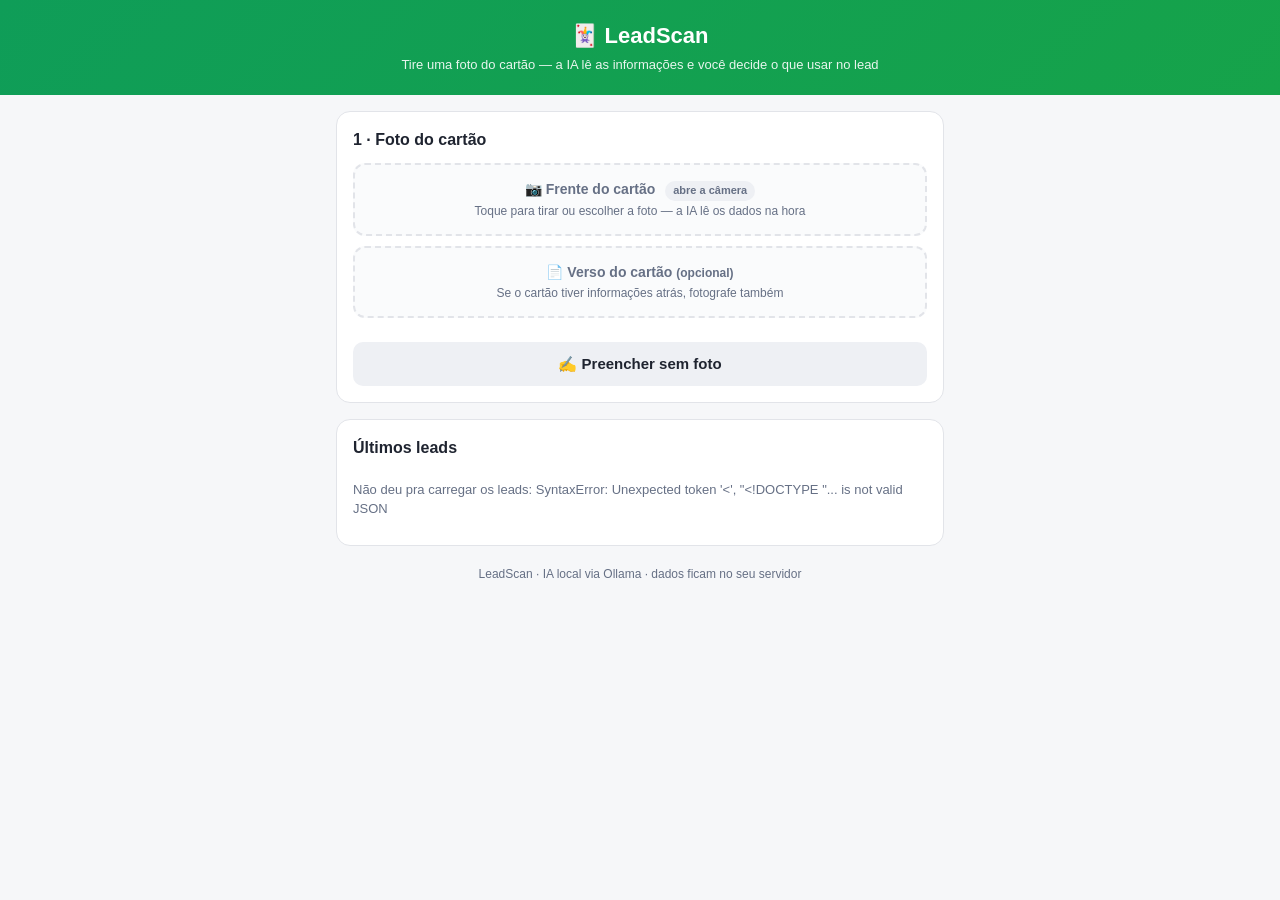
==== commit d1df96b9: "feat(funil): V3 completa — valor esperado (5.1), agendada/realizada (5.2), oportunidade (5.3), relat" ====
--- a/static/index.html
+++ b/static/index.html
@@ -6,6 +6,11 @@
 <title>LeadScan — Captura de Cartão</title>
 <style>
   :root {
+    /* Tokens de cor (semântica — ver PLANO-UX.md):
+       verde   = lead / ação principal (salvar, WhatsApp, sucesso)
+       roxo    = 🤖 IA / cartão de visita (seção 📇, botões "Usar no Lead")
+       vermelho = erro / destrutivo
+       cinzas  = neutro / texto secundário */
     --verde: #16a34a;
     --verde-escuro: #15803d;
     --fundo: #f6f7f9;
@@ -15,6 +20,7 @@
     --texto-suave: #667085;
     --erro: #dc2626;
     --ia: #7c3aed;
+    --ia-escuro: #6d28d9;
   }
   * { box-sizing: border-box; margin: 0; padding: 0; }
   body {
@@ -71,6 +77,9 @@
     animation: girar .8s linear infinite;
   }
   @keyframes girar { to { transform: rotate(360deg); } }
+  @media (prefers-reduced-motion: reduce) {
+    .spinner .bola { animation: none; }
+  }
   .aviso { display: none; margin: 12px 0; padding: 12px; border-radius: 10px; font-size: 14px; }
   .aviso.erro { display: block; background: #fef2f2; border: 1px solid #fecaca; color: var(--erro); }
   .aviso.ok { display: block; background: #f0fdf4; border: 1px solid #bbf7d0; color: #166534; }
@@ -86,8 +95,14 @@
   button.wa:hover { background: #1fb959; }
   button.secundario { background: #eef0f4; color: var(--texto); }
   button:disabled { opacity: .55; cursor: not-allowed; }
+  button:focus-visible, a:focus-visible, summary:focus-visible {
+    outline: 2px solid var(--verde); outline-offset: 2px; }
+  a.link-botao { display: inline-flex; align-items: center; justify-content: center;
+    background: #eef0f4; color: var(--texto); padding: 13px 16px; border-radius: 10px;
+    font-size: 15px; font-weight: 700; text-decoration: none; }
   .download { margin-top: 8px; }
-  .download a { display: inline-block; margin-right: 8px; font-size: 13px; color: var(--verde-escuro); font-weight: 600; }
+  .download a { display: inline-block; margin-right: 8px; font-size: 13px;
+    color: var(--verde-escuro); font-weight: 600; padding: 12px 4px; min-height: 44px; }
   table { width: 100%; border-collapse: collapse; font-size: 13px; }
   th, td { text-align: left; padding: 8px 6px; border-bottom: 1px solid var(--borda); }
   th { color: var(--texto-suave); font-size: 12px; text-transform: uppercase; }
@@ -96,7 +111,8 @@
     background: #eef0f4; font-size: 11px; color: var(--texto-suave); margin-left: 6px; }
   footer { text-align: center; font-size: 12px; color: var(--texto-suave); margin-top: 20px; }
   details { margin-top: 8px; }
-  summary { cursor: pointer; font-size: 13px; color: var(--texto-suave); }
+  summary { cursor: pointer; font-size: 13px; color: var(--texto-suave);
+    padding: 10px 0; min-height: 44px; }
 
   /* 📇 INFORMAÇÕES DO CARTÃO — seção visualmente distinta (item 19 do V2) */
   .secao-cartao-info { border: 1.5px solid #d9c6ff; background: #faf7ff; }
@@ -111,9 +127,9 @@
     font-weight: 700; text-transform: uppercase; letter-spacing: .3px; }
   .item-cartao .valor { display: block; overflow-wrap: anywhere; margin-top: 1px; }
   button.usar { background: var(--ia); color: #fff; border: none; border-radius: 8px;
-    padding: 8px 12px; font-size: 12px; font-weight: 700; cursor: pointer; flex-shrink: 0;
-    line-height: 1.3; white-space: normal; max-width: 200px; }
-  button.usar:hover { background: #6d28d9; }
+    padding: 10px 12px; font-size: 13px; font-weight: 700; cursor: pointer; flex-shrink: 0;
+    line-height: 1.3; white-space: normal; max-width: 200px; min-height: 44px; }
+  button.usar:hover { background: var(--ia-escuro); }
   .aviso-cartao { display: none; padding: 9px 11px; border-radius: 9px; font-size: 13px; margin-bottom: 10px; }
   .aviso-cartao.ok { display: block; background: #f0fdf4; border: 1px solid #bbf7d0; color: #166534; }
   .aviso-cartao.atencao { display: block; background: #fffbeb; border: 1px solid #fde68a; color: #92400e; }
@@ -149,6 +165,9 @@
     <div class="previews" id="previews"></div>
     <div class="spinner" id="spinner"><span class="bola"></span> Analisando com IA…</div>
     <div class="aviso" id="aviso"></div>
+    <div class="linha-botoes">
+      <button class="secundario" id="btn-sem-foto">✍️ Preencher sem foto</button>
+    </div>
   </section>
 
   <!-- ============ INFORMAÇÕES DO CARTÃO (item 3/5/19 do V2) ============ -->
@@ -269,9 +288,14 @@
       <input type="text" id="redes_sociais" placeholder="@loja, facebook.com/loja">
     </details>
 
+    <div class="aviso" id="aviso-form"></div>
+
     <div class="linha-botoes">
       <button class="secundario" id="btn-salvar">💾 Salvar lead</button>
       <button class="wa" id="btn-whatsapp">📲 Enviar no WhatsApp</button>
+    </div>
+    <div class="linha-botoes" id="linha-novo-lead" style="display:none">
+      <button class="secundario" id="btn-novo-lead">🆕 Novo lead</button>
     </div>
   </section>
 
@@ -289,6 +313,7 @@
 (function () {
   var estado = { leadId: null, ddi: "55", cartao: null, caminhos: null };
   var fotos = { frente: null, verso: null };
+  var salvando = false;   // guarda de duplo submit (U1)
 
   var $ = function (id) { return document.getElementById(id); };
 
@@ -307,6 +332,12 @@
   function aoSelecionarFrente(e) {
     var arquivo = e.target.files && e.target.files[0];
     if (!arquivo) return;
+    // novo cartão fotografado = novo lead: avisa antes de descartar dados não salvos (U4)
+    if (formularioTemDados() &&
+        !confirm("Há dados no formulário. Fotografar outro cartão vai apagá-los. Continuar?")) {
+      e.target.value = "";   // permite escolher o mesmo arquivo depois
+      return;
+    }
     // novo cartão fotografado = novo lead (evita sobrescrever o anterior e acumular previews)
     estado.leadId = null;
     estado.cartao = null;
@@ -317,6 +348,8 @@
     var aviso = $("aviso");
     aviso.className = "aviso";
     aviso.textContent = "";
+    mostrarAvisoForm("", "");
+    $("linha-novo-lead").style.display = "none";
     fotos.frente = arquivo;
     $("foto-frente-box").classList.add("ativo");
     $("secao-cartao-info").style.display = "none";
@@ -346,6 +379,7 @@
   function processarFoto(arquivo) {
     var minha = ++versaoExtracao;
     mostrarAviso("", "");
+    mostrarAvisoForm("", "");
     var spinner = $("spinner");
     spinner.classList.add("visivel");
     $("btn-whatsapp").disabled = true;
@@ -368,7 +402,7 @@
           renderizarCartao(estado.cartao);
           mostrarAviso("✅ Cartão lido — confira as informações abaixo e use [ Usar no Lead ] quando quiser copiar.", "ok");
           $("secao-form").style.display = "block";
-          $("secao-cartao-info").scrollIntoView({ behavior: "smooth" });
+          rolarAte($("secao-cartao-info"));
         } else {
           mostrarAviso("Não consegui ler o cartão: " + (r.dados.error || "erro desconhecido"), "erro");
         }
@@ -534,6 +568,48 @@
     avisarCartao("Copiado para o lead: " + valor, "ok");
   }
 
+  // ---------- novo lead (U4) ----------
+  function formularioTemDados() {
+    var textos = ["nome_empresa", "endereco", "nome_contato", "whatsapp", "telefone",
+      "email", "site", "redes_sociais", "anotacoes", "qual_sistema", "mensalidade",
+      "ramo_atividade_outro"];
+    for (var i = 0; i < textos.length; i++) {
+      if (($(textos[i]).value || "").trim()) return true;
+    }
+    var selects = ["cargo", "aceita_demonstracao", "ramo_atividade", "possui_sistema",
+      "suporte_bom", "trocaria_suporte", "trocaria_preco"];
+    for (var j = 0; j < selects.length; j++) {
+      if ($(selects[j]).value) return true;
+    }
+    return false;
+  }
+
+  function resetarLead() {
+    estado.leadId = null;
+    estado.cartao = null;
+    estado.caminhos = null;
+    fotos.frente = null;
+    fotos.verso = null;
+    var campos = ["nome_empresa", "endereco", "nome_contato", "whatsapp", "telefone",
+      "email", "site", "redes_sociais", "anotacoes", "qual_sistema", "mensalidade",
+      "ramo_atividade_outro"];
+    campos.forEach(function (c) { $(c).value = ""; });
+    ["cargo", "aceita_demonstracao", "ramo_atividade", "possui_sistema",
+      "suporte_bom", "trocaria_suporte", "trocaria_preco"].forEach(function (c) {
+        $(c).value = "";
+      });
+    $("bloco-sistema").style.display = "none";
+    $("ramo_atividade_outro").style.display = "none";
+    $("foto-frente-box").classList.remove("ativo");
+    $("foto-verso-box").classList.remove("ativo");
+    $("linha-novo-lead").style.display = "none";
+    $("secao-cartao-info").style.display = "none";
+    limparPreviews();
+    mostrarAviso("", "");
+    mostrarAvisoForm("", "");
+    rolarAte($("secao-captura"));
+  }
+
   // ---------- persistência ----------
   function persistirLead() {
     var fd = new FormData();
@@ -616,7 +692,9 @@
     if (!($("nome_contato").value || "").trim()) faltando.push("Nome do Contato");
     if (!($("whatsapp").value || "").trim()) faltando.push("WhatsApp do Contato");
     if (faltando.length) {
-      mostrarAviso("Preencha os campos obrigatórios: " + faltando.join(", ") + ".", "erro");
+      // feedback PERTO da ação (U2) — não no topo da página
+      mostrarAvisoForm("Preencha os campos obrigatórios: " + faltando.join(", ") + ".", "erro");
+      rolarAte($("aviso-form"));
       return false;
     }
     return true;
@@ -641,8 +719,18 @@
   function enviarWhatsApp() {
     if (!validarFormulario()) return;
 
-    // persiste o lead antes de compartilhar (melhor esforço — não bloqueia)
-    persistirLead().catch(function (e) { console.warn("persistência falhou:", e); });
+    // persiste o lead antes de compartilhar (melhor esforço — não bloqueia),
+    // com feedback VISÍVEL (U6): a persistência nunca é silenciosa
+    if (!salvando) {
+      persistirLead()
+        .then(function (d) {
+          if (d.success) mostrarAvisoForm("✅ Lead #" + d.id + " salvo.", "ok");
+          else mostrarAvisoForm("⚠️ Não consegui salvar o lead: " + (d.error || "desconhecido") + ".", "atenção");
+        })
+        .catch(function (e) {
+          mostrarAvisoForm("⚠️ Não consegui salvar o lead (" + e + ").", "atenção");
+        });
+    }
 
     var texto = montarTexto();
     var arquivos = [];
@@ -659,7 +747,7 @@
         .catch(function (err) {
           if (err && err.name !== "AbortError") {
             console.warn(err);
-            mostrarAviso("Compartilhamento cancelado ou falhou: " + err.message, "erro");
+            mostrarAvisoForm("Compartilhamento cancelado ou falhou: " + err.message, "erro");
           }
         });
       return;
@@ -670,7 +758,7 @@
       var numero = normalizarWhatsApp($("whatsapp").value);
       if (!numero) { mostrarAviso("Informe o WhatsApp para enviar.", "erro"); return; }
       window.open("https://wa.me/" + numero + "?text=" + encodeURIComponent(texto), "_blank");
-      var aviso = mostrarAviso(
+      var aviso = mostrarAvisoForm(
         "Este navegador não anexa arquivos no compartilhamento. " +
         "A mensagem foi montada no WhatsApp — anexe a foto manualmente.",
         "atenção");
@@ -682,7 +770,7 @@
     var num2 = normalizarWhatsApp($("whatsapp").value);
     if (!num2) { mostrarAviso("Informe o WhatsApp para enviar.", "erro"); return; }
     window.open("https://wa.me/" + num2 + "?text=" + encodeURIComponent(texto), "_blank");
-    var aviso2 = mostrarAviso(
+    var aviso2 = mostrarAvisoForm(
       "Seu navegador não suporta compartilhar com fotos. " +
       "A mensagem abriu no WhatsApp — anexe a foto manualmente.",
       "atenção");
@@ -690,8 +778,8 @@
   }
 
   // ---------- utilitários de UI ----------
-  function mostrarAviso(msg, tipo) {
-    var el = $("aviso");
+  function mostrarAvisoNo(el, msg, tipo) {
+    if (!el) return null;
     el.className = "aviso";
     el.textContent = "";
     if (!msg) return el;
@@ -699,6 +787,13 @@
     el.textContent = msg;
     return el;
   }
+  function mostrarAviso(msg, tipo) { return mostrarAvisoNo($("aviso"), msg, tipo); }
+  function mostrarAvisoForm(msg, tipo) { return mostrarAvisoNo($("aviso-form"), msg, tipo); }
+  function rolarAte(el) {
+    if (!el || !el.scrollIntoView) return;
+    var reduz = window.matchMedia && window.matchMedia("(prefers-reduced-motion: reduce)").matches;
+    el.scrollIntoView({ behavior: reduz ? "auto" : "smooth", block: "nearest" });
+  }
 
   function mostrarBlocoSistema() {
     var sim = $("possui_sistema").value === "sim";
@@ -711,7 +806,15 @@
       .then(function (d) {
         var box = $("lista-leads");
         if (!d.success || !d.leads || !d.leads.length) {
-          box.innerHTML = '<div class="vazio">Nenhum lead ainda — tire a primeira foto! 📸</div>';
+          // empty state com CTA (U14) — "não há dados" sempre oferece o próximo passo
+          box.innerHTML =
+            '<div class="vazio">Nenhum lead ainda.</div>' +
+            '<div class="linha-botoes">' +
+            '<button class="primario" id="cta-primeira-foto">📸 Tirar primeira foto</button>' +
+            '<a class="link-botao" href="/admin">Painel admin</a>' +
+            "</div>";
+          var cta = document.getElementById("cta-primeira-foto");
+          if (cta) cta.addEventListener("click", function () { rolarAte($("secao-captura")); });
           return;
         }
         var t = "<table><thead><tr><th>Empresa</th><th>Contato</th><th>WhatsApp</th><th>Quando</th></tr></thead><tbody>";
@@ -752,14 +855,42 @@
     if (!btn) return;
     usarNoLead(btn.dataset.campo, btn.dataset.valor);
   });
-  $("btn-salvar").addEventListener("click", function () {
+  function salvarLead() {
+    if (salvando) return;                       // U1: guarda de duplo submit
     if (!validarFormulario()) return;
+    salvando = true;
+    var btn = $("btn-salvar");
+    btn.disabled = true;
+    btn.textContent = "💾 Salvando…";          // U5: estado de loading
     persistirLead()
       .then(function (d) {
-        if (d.success) mostrarAviso("Lead #" + d.id + " salvo com sucesso! 💾", "ok");
-        else mostrarAviso("Erro ao salvar: " + (d.error || "desconhecido"), "erro");
+        if (d.success) {
+          mostrarAvisoForm("Lead #" + d.id + " salvo com sucesso! 💾", "ok");
+          $("linha-novo-lead").style.display = "flex";   // U4
+        } else {
+          mostrarAvisoForm("Erro ao salvar: " + (d.error || "desconhecido"), "erro");
+        }
+        rolarAte($("aviso-form"));
       })
-      .catch(function (e) { mostrarAviso("Erro ao salvar: " + e, "erro"); });
+      .catch(function (e) {
+        mostrarAvisoForm("Erro ao salvar: " + e, "erro");
+        rolarAte($("aviso-form"));
+      })
+      .finally(function () {
+        salvando = false;
+        btn.disabled = false;
+        btn.textContent = "💾 Salvar lead";
+      });
+  }
+  $("btn-salvar").addEventListener("click", salvarLead);
+  $("btn-novo-lead").addEventListener("click", resetarLead);
+  $("btn-sem-foto").addEventListener("click", function () {
+    // U3: fluxo 100% manual — foto é opcional (V2: fonte A é a coleta manual)
+    estado.leadId = null;
+    $("secao-form").style.display = "block";
+    $("linha-novo-lead").style.display = "none";
+    mostrarAvisoForm("Preencha os dados manualmente — a foto é opcional.", "atenção");
+    rolarAte($("secao-form"));
   });
   $("btn-whatsapp").addEventListener("click", enviarWhatsApp);
 
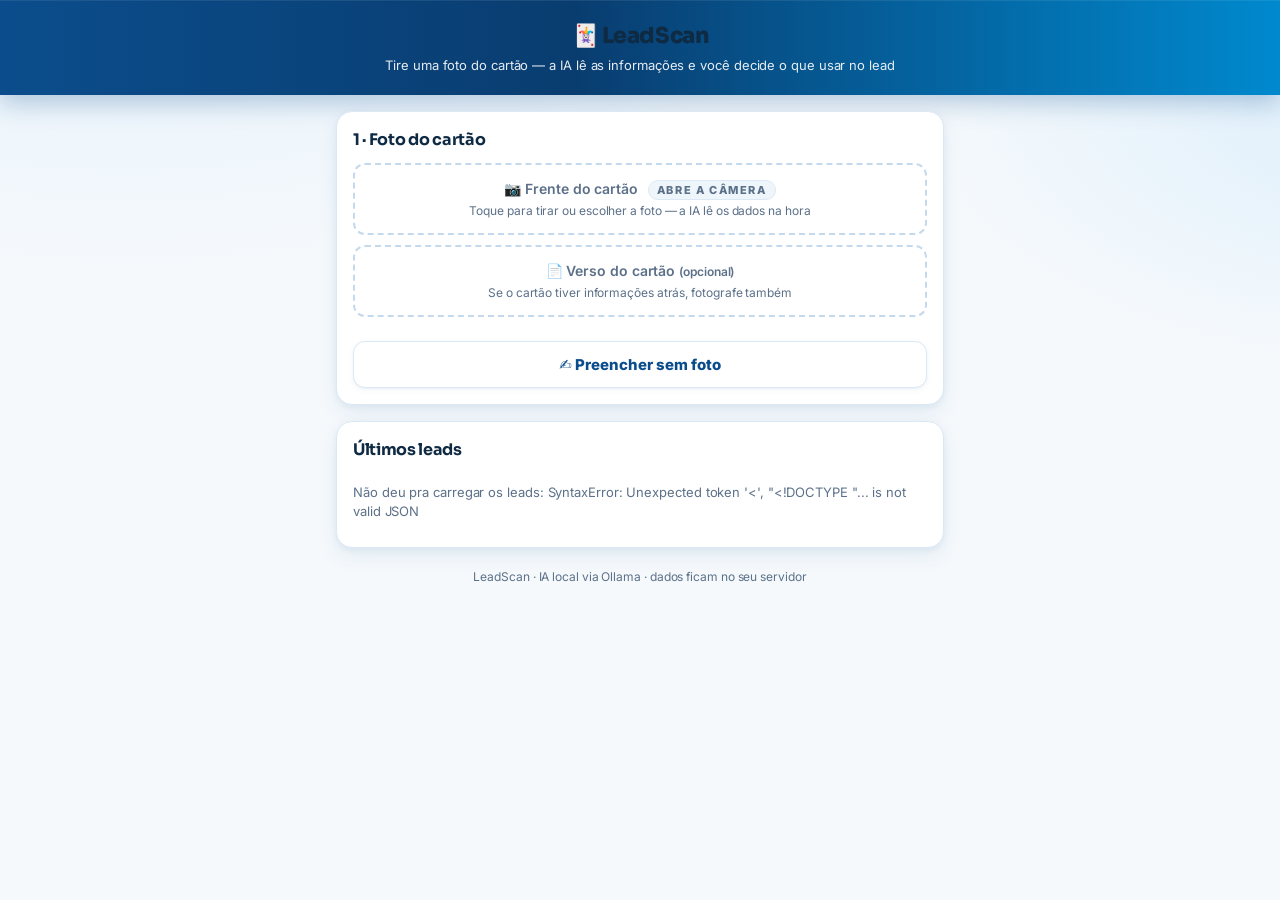
==== commit 374d731d: "style(hub): design system HUB Solução nos 5 templates + runner de testes isolado por subprocesso" ====
--- a/static/index.html
+++ b/static/index.html
@@ -4,59 +4,65 @@
 <meta charset="UTF-8">
 <meta name="viewport" content="width=device-width, initial-scale=1.0, viewport-fit=cover">
 <title>LeadScan — Captura de Cartão</title>
+<link rel="preconnect" href="https://fonts.googleapis.com">
+<link rel="preconnect" href="https://fonts.gstatic.com" crossorigin>
+<link href="https://fonts.googleapis.com/css2?family=Inter:wght@400;500;600;700;800&family=Sora:wght@600;700;800&display=swap" rel="stylesheet">
+<link rel="stylesheet" href="/static/design-tokens.css">
 <style>
   :root {
-    /* Tokens de cor (semântica — ver PLANO-UX.md):
-       verde   = lead / ação principal (salvar, WhatsApp, sucesso)
-       roxo    = 🤖 IA / cartão de visita (seção 📇, botões "Usar no Lead")
-       vermelho = erro / destrutivo
-       cinzas  = neutro / texto secundário */
-    --verde: #16a34a;
-    --verde-escuro: #15803d;
-    --fundo: #f6f7f9;
-    --cartao: #ffffff;
-    --borda: #e2e4e9;
-    --texto: #1f2430;
-    --texto-suave: #667085;
-    --erro: #dc2626;
-    --ia: #7c3aed;
-    --ia-escuro: #6d28d9;
+    /* aliases LeadScan→HUB (cores reais vêm de /static/design-tokens.css):
+       verde(CTA/ação) → azul HUB; IA (roxo) → azul/sky; erro/sucesso → danger/green */
+    --verde: var(--azure);
+    --verde-escuro: var(--deep);
+    --fundo: var(--bg);
+    --cartao: var(--card);
+    --borda: var(--line);
+    --texto: var(--ink);
+    --texto-suave: var(--mut);
+    --erro: var(--danger);
+    --ia: var(--azure);
+    --ia-escuro: var(--deep-2);
   }
   * { box-sizing: border-box; margin: 0; padding: 0; }
   body {
-    font-family: -apple-system, BlinkMacSystemFont, "Segoe UI", Roboto, sans-serif;
-    background: var(--fundo); color: var(--texto); line-height: 1.45;
+    font-family: var(--font-body);
+    color: var(--texto); line-height: 1.45;
     padding-bottom: 60px;
   }
   header {
-    background: linear-gradient(135deg, #0f9d58, #16a34a);
+    background: linear-gradient(90deg, var(--deep) 0%, var(--deep-2) 45%, var(--azure) 100%);
     color: #fff; padding: 20px 16px; text-align: center;
-  }
-  header h1 { font-size: 22px; }
+    box-shadow: 0 1px 0 rgba(255,255,255,.08) inset, 0 8px 24px rgba(11,77,140,.28);
+  }
+  header h1 { font-family: var(--font-head); font-size: 22px; font-weight: 800; letter-spacing: -0.02em; }
   header p { font-size: 13px; opacity: .9; margin-top: 4px; }
   main { max-width: 640px; margin: 0 auto; padding: 16px; }
   .cartao {
     background: var(--cartao); border: 1px solid var(--borda);
-    border-radius: 14px; padding: 16px; margin-bottom: 16px;
-  }
-  .cartao h2 { font-size: 16px; margin-bottom: 12px; display: flex; align-items: center; gap: 8px; flex-wrap: wrap; }
+    border-radius: var(--r-md); padding: 16px; margin-bottom: 16px;
+    box-shadow: var(--sh-md);
+  }
+  .cartao h2 { font-family: var(--font-head); font-size: 16px; margin-bottom: 12px; display: flex; align-items: center; gap: 8px; flex-wrap: wrap; }
   .cartao h2 .bot { background: var(--ia); color: #fff; font-size: 11px;
     padding: 2px 8px; border-radius: 20px; font-weight: 600; }
   .dica-secao { font-size: 12px; color: var(--texto-suave); margin: -8px 0 10px; }
   label { display: block; font-size: 13px; font-weight: 600; margin: 10px 0 4px; }
   label .dica { font-weight: 400; color: var(--texto-suave); font-size: 12px; }
   input[type=text], input[type=tel], input[type=email], select, textarea {
-    width: 100%; padding: 10px 12px; border: 1px solid var(--borda);
-    border-radius: 9px; font-size: 15px; background: #fff; color: var(--texto);
+    width: 100%; padding: 10px 12px; border: 1.5px solid var(--borda);
+    border-radius: var(--r-sm); font-size: 15px; background: #F8FBFE; color: var(--texto);
+    box-shadow: var(--sh-in); transition: .2s var(--ease);
   }
   textarea { min-height: 80px; resize: vertical; }
-  input:focus, select:focus, textarea:focus { outline: 2px solid #bfe3cc; border-color: var(--verde); }
+  input:focus, select:focus, textarea:focus { border-color: var(--azure); background: #fff; outline: none; box-shadow: 0 0 0 4px rgba(0,137,206,.12); }
   .req::after { content: " *"; color: var(--erro); }
   .foto-box {
-    border: 2px dashed var(--borda); border-radius: 12px; padding: 14px;
-    text-align: center; cursor: pointer; background: #fafbfc; margin-bottom: 10px;
-  }
-  .foto-box.ativo { border-color: var(--verde); background: #f2faf5; }
+    border: 2px dashed var(--line-2); border-radius: var(--r-sm); padding: 14px;
+    text-align: center; cursor: pointer; background: #fff; margin-bottom: 10px;
+    transition: .2s var(--ease);
+  }
+  .foto-box:hover { border-color: var(--sky); }
+  .foto-box.ativo { border-color: var(--azure); background: #EAF5FD; }
   .foto-box input[type=file] { display: none; }
   .foto-box .rotulo { font-size: 14px; font-weight: 600; color: var(--texto-suave); }
   .foto-box .sub { font-size: 12px; color: var(--texto-suave); margin-top: 2px; }
@@ -67,13 +73,13 @@
   }
   .spinner {
     display: none; align-items: center; gap: 10px; margin: 12px 0;
-    padding: 12px; background: #f3f4ff; border: 1px solid #dcd6ff;
-    border-radius: 10px; color: var(--ia); font-size: 14px; font-weight: 600;
+    padding: 12px; background: #EAF5FD; border: 1px solid var(--sky-soft);
+    border-radius: 10px; color: var(--azure); font-size: 14px; font-weight: 700;
   }
   .spinner.visivel { display: flex; }
   .spinner .bola {
-    width: 18px; height: 18px; border: 3px solid #dcd6ff;
-    border-top-color: var(--ia); border-radius: 50%;
+    width: 18px; height: 18px; border: 3px solid var(--sky-soft);
+    border-top-color: var(--azure); border-radius: 50%;
     animation: girar .8s linear infinite;
   }
   @keyframes girar { to { transform: rotate(360deg); } }
@@ -81,64 +87,69 @@
     .spinner .bola { animation: none; }
   }
   .aviso { display: none; margin: 12px 0; padding: 12px; border-radius: 10px; font-size: 14px; }
-  .aviso.erro { display: block; background: #fef2f2; border: 1px solid #fecaca; color: var(--erro); }
-  .aviso.ok { display: block; background: #f0fdf4; border: 1px solid #bbf7d0; color: #166534; }
-  .aviso.atenção { display: block; background: #fffbeb; border: 1px solid #fde68a; color: #92400e; }
+  .aviso.erro { display: block; background: var(--danger-bg); border: 1px solid var(--danger-line); color: var(--danger); }
+  .aviso.ok { display: block; background: var(--green-bg); border: 1px solid #A7E3BD; color: var(--green); }
+  .aviso.atenção { display: block; background: var(--amber-bg); border: 1px solid #FDBA74; color: var(--amber); }
   .linha-botoes { display: flex; gap: 10px; flex-wrap: wrap; margin-top: 14px; }
   button.primario, button.secundario, button.wa {
-    flex: 1; min-width: 150px; padding: 13px 16px; border: none; border-radius: 10px;
-    font-size: 15px; font-weight: 700; cursor: pointer; color: #fff;
-  }
-  button.primario { background: var(--verde); }
-  button.primario:hover { background: var(--verde-escuro); }
-  button.wa { background: #25d366; color: #075e54; }
-  button.wa:hover { background: #1fb959; }
-  button.secundario { background: #eef0f4; color: var(--texto); }
+    flex: 1; min-width: 150px; padding: 13px 16px; border: none; border-radius: 12px;
+    font: 800 15px var(--font-body); cursor: pointer; color: #fff; transition: .25s var(--ease);
+  }
+  button.primario { background: linear-gradient(135deg, var(--azure) 0%, var(--deep) 100%);
+    box-shadow: 0 8px 20px rgba(0,137,206,.35), 0 1px 0 rgba(255,255,255,.25) inset; }
+  button.primario:hover { transform: translateY(-1px); box-shadow: 0 12px 26px rgba(0,137,206,.45), 0 1px 0 rgba(255,255,255,.25) inset; }
+  button.wa { background: linear-gradient(135deg,#25D366,var(--wa)); color: #fff;
+    box-shadow: 0 8px 20px rgba(18,140,75,.35), 0 1px 0 rgba(255,255,255,.25) inset; }
+  button.wa:hover { transform: translateY(-1px); }
+  button.secundario { background: #fff; color: var(--deep); border: 1.5px solid var(--line); box-shadow: var(--sh-sm); }
+  button.secundario:hover { border-color: var(--azure); color: var(--azure); }
   button:disabled { opacity: .55; cursor: not-allowed; }
   button:focus-visible, a:focus-visible, summary:focus-visible {
-    outline: 2px solid var(--verde); outline-offset: 2px; }
+    outline: 2px solid var(--azure); outline-offset: 2px; }
   a.link-botao { display: inline-flex; align-items: center; justify-content: center;
-    background: #eef0f4; color: var(--texto); padding: 13px 16px; border-radius: 10px;
-    font-size: 15px; font-weight: 700; text-decoration: none; }
+    background: #fff; color: var(--deep); border: 1.5px solid var(--line); padding: 13px 16px; border-radius: 12px;
+    font: 800 15px var(--font-body); text-decoration: none; box-shadow: var(--sh-sm); }
   .download { margin-top: 8px; }
   .download a { display: inline-block; margin-right: 8px; font-size: 13px;
-    color: var(--verde-escuro); font-weight: 600; padding: 12px 4px; min-height: 44px; }
+    color: var(--deep); font-weight: 700; padding: 12px 4px; min-height: 44px; }
   table { width: 100%; border-collapse: collapse; font-size: 13px; }
   th, td { text-align: left; padding: 8px 6px; border-bottom: 1px solid var(--borda); }
-  th { color: var(--texto-suave); font-size: 12px; text-transform: uppercase; }
+  th { color: var(--texto-suave); font-size: 11px; text-transform: uppercase; letter-spacing: 1px; font-weight: 800; }
   .vazio { color: var(--texto-suave); font-size: 13px; padding: 10px 0; }
-  .badge { display: inline-block; padding: 2px 8px; border-radius: 12px;
-    background: #eef0f4; font-size: 11px; color: var(--texto-suave); margin-left: 6px; }
+  .badge { display: inline-block; padding: 2px 8px; border-radius: 999px;
+    background: var(--bg-2); border: 1px solid var(--line); font-size: 11px; color: var(--mut); margin-left: 6px; }
   footer { text-align: center; font-size: 12px; color: var(--texto-suave); margin-top: 20px; }
   details { margin-top: 8px; }
   summary { cursor: pointer; font-size: 13px; color: var(--texto-suave);
-    padding: 10px 0; min-height: 44px; }
+    padding: 10px 0; min-height: 44px; font-weight: 700; }
 
   /* 📇 INFORMAÇÕES DO CARTÃO — seção visualmente distinta (item 19 do V2) */
-  .secao-cartao-info { border: 1.5px solid #d9c6ff; background: #faf7ff; }
-  .secao-cartao-info h2 { color: var(--ia); }
+  .secao-cartao-info { border: 1.5px solid var(--sky); background: #F2F9FE; }
+  .secao-cartao-info h2 { color: var(--deep); }
   .grupo-cartao { margin-bottom: 14px; }
   .grupo-cartao .titulo { font-size: 11px; font-weight: 800; text-transform: uppercase;
-    letter-spacing: .4px; color: var(--ia); margin-bottom: 6px; }
+    letter-spacing: .4px; color: var(--azure); margin-bottom: 6px; }
   .item-cartao { display: flex; align-items: center; gap: 10px; background: #fff;
-    border: 1px solid #ece7fa; border-radius: 10px; padding: 8px 10px; margin-bottom: 6px; font-size: 14px; }
+    border: 1px solid var(--line); border-radius: 10px; padding: 8px 10px; margin-bottom: 6px; font-size: 14px;
+    box-shadow: var(--sh-sm); }
   .item-cartao .txt { flex: 1; min-width: 0; }
   .item-cartao .rotulo { display: block; font-size: 11px; color: var(--texto-suave);
     font-weight: 700; text-transform: uppercase; letter-spacing: .3px; }
   .item-cartao .valor { display: block; overflow-wrap: anywhere; margin-top: 1px; }
-  button.usar { background: var(--ia); color: #fff; border: none; border-radius: 8px;
+  button.usar { background: linear-gradient(135deg, var(--azure) 0%, var(--deep) 100%); color: #fff; border: none; border-radius: 8px;
     padding: 10px 12px; font-size: 13px; font-weight: 700; cursor: pointer; flex-shrink: 0;
-    line-height: 1.3; white-space: normal; max-width: 200px; min-height: 44px; }
-  button.usar:hover { background: var(--ia-escuro); }
+    line-height: 1.3; white-space: normal; max-width: 200px; min-height: 44px;
+    box-shadow: 0 6px 16px rgba(0,137,206,.28), 0 1px 0 rgba(255,255,255,.25) inset; transition: .25s var(--ease); }
+  button.usar:hover { transform: translateY(-1px); }
   .aviso-cartao { display: none; padding: 9px 11px; border-radius: 9px; font-size: 13px; margin-bottom: 10px; }
-  .aviso-cartao.ok { display: block; background: #f0fdf4; border: 1px solid #bbf7d0; color: #166534; }
-  .aviso-cartao.atencao { display: block; background: #fffbeb; border: 1px solid #fde68a; color: #92400e; }
-  .aviso-cartao.erro { display: block; background: #fef2f2; border: 1px solid #fecaca; color: var(--erro); }
-  .aviso-ia { background: #fffbeb; border: 1px solid #fde68a; color: #92400e;
+  .aviso-cartao.ok { display: block; background: var(--green-bg); border: 1px solid #A7E3BD; color: var(--green); }
+  .aviso-cartao.atencao { display: block; background: var(--amber-bg); border: 1px solid #FDBA74; color: var(--amber); }
+  .aviso-cartao.erro { display: block; background: var(--danger-bg); border: 1px solid var(--danger-line); color: var(--danger); }
+  .aviso-ia { background: var(--amber-bg); border: 1px solid #FDBA74; color: var(--amber);
     padding: 10px 12px; border-radius: 10px; font-size: 13px; margin-bottom: 12px; }
   .ocr-bloco { margin: 8px 0; }
   .ocr-bloco b { font-size: 11px; color: var(--texto-suave); }
-  pre.ocr { background: #1f2430; color: #d1fae5; font-size: 12px; line-height: 1.5;
+  pre.ocr { background: var(--ink); color: var(--sky-soft); font-size: 12px; line-height: 1.5;
     padding: 10px; border-radius: 8px; white-space: pre-wrap; overflow-wrap: anywhere; margin-top: 4px; }
 </style>
 </head>
--- a/static/design-tokens.css
+++ b/static/design-tokens.css
@@ -0,0 +1,286 @@
+/* =========================================================================
+   HUB DESIGN SYSTEM — premium corporate fintech
+   Sistema unificado do LeadScan (mesma empresa). Tokens + utilitários.
+   Fontes: Inter (corpo) + Sora (títulos) — link no <head> de cada template.
+   ========================================================================= */
+
+:root{
+  /* COR DE MARCA */
+  --deep:#0B4D8C;
+  --deep-2:#093D70;
+  --azure:#0089CE;
+  --azure-2:#0074B0;
+  --sky:#5BC1EA;
+  --sky-soft:#B8E0F5;
+
+  /* NEUTROS AZULADOS */
+  --bg:#F5F9FC;
+  --bg-2:#EEF5FB;
+  --card:#FFFFFF;
+  --card-hi:#FFFFFF;
+  --ink:#0F2A43;
+  --ink-2:#1C3A57;
+  --mut:#5C7189;
+  --mut-2:#8497AD;
+  --line:#DCE9F5;
+  --line-2:#C5D9EC;
+
+  /* SEMÂNTICAS */
+  --green:#16A34A;
+  --green-bg:#E6F7EC;
+  --amber:#B45309;
+  --amber-bg:#FFF7ED;
+  --wa:#128C4B;
+  /* ADICIONADAS (HUB não tem vermelho) — erro, validação, perdido */
+  --danger:#DC2626;
+  --danger-bg:#FEF2F2;
+  --danger-line:#FECACA;
+
+  /* FORMA */
+  --r-lg:22px; --r-md:16px; --r-sm:12px; --r-xs:8px;
+  --sh-sm:0 2px 6px rgba(11,77,140,.06), 0 1px 2px rgba(11,77,140,.04);
+  --sh-md:0 8px 20px rgba(11,77,140,.08), 0 2px 6px rgba(11,77,140,.06);
+  --sh-lg:0 20px 48px rgba(11,77,140,.14), 0 6px 14px rgba(11,77,140,.08);
+  --sh-in:inset 0 1px 2px rgba(11,77,140,.08);
+  --ease:cubic-bezier(.2,.8,.2,1);
+
+  /* TIPO */
+  --font-body:'Inter',system-ui,-apple-system,BlinkMacSystemFont,'Segoe UI',Roboto,sans-serif;
+  --font-head:'Sora','Inter',sans-serif;
+}
+
+*{margin:0;padding:0;box-sizing:border-box;-webkit-tap-highlight-color:transparent}
+html,body{height:100%}
+body{
+  font-family:var(--font-body);
+  color:var(--ink);
+  background:
+    radial-gradient(1200px 600px at 10% -10%, #E4F1FB 0%, transparent 60%),
+    radial-gradient(900px 500px at 110% 10%, #DCEEFB 0%, transparent 55%),
+    var(--bg);
+  -webkit-font-smoothing:antialiased;
+  letter-spacing:-0.005em;
+  line-height:1.5;
+}
+h1,h2,h3,h4,.display{font-family:var(--font-head);letter-spacing:-0.02em;color:var(--ink)}
+::selection{background:var(--sky-soft);color:var(--deep)}
+
+:focus-visible{outline:2px solid var(--azure);outline-offset:2px}
+button:focus-visible, a:focus-visible, select:focus-visible, input:focus-visible,
+textarea:focus-visible, summary:focus-visible{outline:2px solid var(--azure);outline-offset:2px}
+
+@media (prefers-reduced-motion: reduce){
+  *{animation-duration:.001ms!important;animation-iteration-count:1!important;transition-duration:.001ms!important;scroll-behavior:auto!important}
+}
+
+/* ============ TOPBAR / HEADER ============ */
+.topbar{
+  display:flex;align-items:center;justify-content:space-between;gap:16px;
+  padding:12px 24px;flex-wrap:wrap;
+  background:linear-gradient(90deg,var(--deep) 0%, var(--deep-2) 45%, var(--azure) 100%);
+  box-shadow:0 1px 0 rgba(255,255,255,.08) inset, 0 8px 24px rgba(11,77,140,.28);
+  position:relative;
+}
+.topbar::after{
+  content:"";position:absolute;left:0;right:0;bottom:-1px;height:1px;
+  background:linear-gradient(90deg,transparent,rgba(255,255,255,.25),transparent);
+}
+.topbar h1,.topbar .brand-txt b{color:#fff;font-family:var(--font-head);font-weight:800;font-size:18px;letter-spacing:-0.01em}
+.topbar nav a,.topbar nav button{color:#EAF5FD;text-decoration:none;font-size:13px;margin-left:14px;font-weight:700}
+.topbar nav a:hover,.topbar nav button:hover{color:#fff}
+.topbar nav button{background:rgba(255,255,255,.12);border:1px solid rgba(255,255,255,.22);
+  padding:9px 14px;border-radius:999px;backdrop-filter:blur(6px);margin-left:10px;cursor:pointer}
+.topbar nav .btn-top{background:rgba(255,255,255,.14)}
+.usuario-logado{margin-left:auto;font-size:13px;color:#EAF5FD;font-weight:700}
+
+/* ============ CARD ============ */
+.card{
+  background:var(--card);border:1px solid var(--line);border-radius:var(--r-lg);
+  box-shadow:var(--sh-md);padding:20px 22px;position:relative;
+  transition:transform .3s var(--ease), box-shadow .3s var(--ease);
+}
+.card:hover{box-shadow:var(--sh-lg)}
+.card h3{font-size:11.5px;font-weight:800;letter-spacing:1.4px;text-transform:uppercase;
+  color:var(--deep);margin-bottom:10px;display:flex;align-items:center;gap:8px}
+.card h2{font-size:18px;margin-bottom:6px}
+.card p{font-size:13.5px;color:var(--ink-2);line-height:1.6}
+.mut{color:var(--mut);font-size:14px;line-height:1.6}
+.tiny{font-size:11.5px;color:var(--mut);line-height:1.6}
+
+/* ============ BUTTONS ============ */
+.btn{
+  cursor:pointer;border:0;border-radius:12px;
+  font:800 13.5px var(--font-body);letter-spacing:.3px;
+  padding:14px 22px;transition:.25s var(--ease);
+  display:inline-flex;align-items:center;justify-content:center;gap:8px;text-decoration:none;
+}
+.btn:disabled{opacity:.55;cursor:not-allowed}
+.btn.primary{
+  background:linear-gradient(135deg,var(--azure) 0%,var(--deep) 100%);color:#fff;
+  box-shadow:0 8px 20px rgba(0,137,206,.35), 0 1px 0 rgba(255,255,255,.25) inset;
+}
+.btn.primary:hover{transform:translateY(-1px);box-shadow:0 12px 26px rgba(0,137,206,.45), 0 1px 0 rgba(255,255,255,.25) inset}
+.btn.ghost{background:#fff;color:var(--deep);border:1.5px solid var(--line);box-shadow:var(--sh-sm)}
+.btn.ghost:hover{border-color:var(--azure);color:var(--azure)}
+.btn.wa{
+  background:linear-gradient(135deg,#25D366,var(--wa));color:#fff;
+  box-shadow:0 8px 22px rgba(18,140,75,.4), 0 1px 0 rgba(255,255,255,.25) inset;
+}
+.btn.wa:hover{transform:translateY(-1px);box-shadow:0 12px 28px rgba(18,140,75,.5)}
+.btn.danger{background:#fff;color:var(--danger);border:1.5px solid var(--danger-line)}
+
+/* ============ CHIPS & BADGES ============ */
+.chip{
+  display:inline-flex;align-items:center;gap:7px;
+  font:700 12px var(--font-body);color:var(--deep);
+  background:linear-gradient(180deg,#FFFFFF,#EAF5FD);
+  border:1px solid var(--sky-soft);border-radius:999px;padding:8px 14px;box-shadow:var(--sh-sm);
+}
+.chip::before{content:"";width:6px;height:6px;border-radius:50%;background:var(--azure);box-shadow:0 0 0 2px rgba(0,137,206,.18)}
+.chip b{color:var(--deep);font-weight:800}
+
+.badge{
+  display:inline-flex;align-items:center;gap:6px;
+  font:800 10px var(--font-body);letter-spacing:1.6px;text-transform:uppercase;
+  border-radius:999px;padding:6px 12px;
+}
+.badge.b1{background:linear-gradient(180deg,#EAF5FD,#DCEEFB);color:var(--deep);border:1px solid var(--sky)}
+.badge.b2{background:linear-gradient(180deg,#FFF7ED,#FEEACD);color:var(--amber);border:1px solid #FDBA74}
+.badge.green{background:linear-gradient(180deg,#E6F7EC,#D1F0DD);color:var(--green);border:1px solid #A7E3BD}
+.badge.danger{background:linear-gradient(180deg,#FEF2F2,#FEE2E2);color:var(--danger);border:1px solid var(--danger-line)}
+.badge.mut{background:linear-gradient(180deg,#F8FBFE,#EEF5FB);color:var(--mut);border:1px solid var(--line)}
+
+/* ============ KPIs ============ */
+.kpis{display:grid;grid-template-columns:repeat(auto-fit,minmax(150px,1fr));gap:12px}
+.kpi{
+  display:flex;flex-direction:column;gap:6px;
+  background:linear-gradient(180deg,#F8FBFE,#EEF5FB);
+  border:1px solid var(--line);border-radius:var(--r-md);
+  padding:14px 16px;position:relative;overflow:hidden;box-shadow:var(--sh-sm);
+}
+.kpi::after{content:"";position:absolute;left:0;top:0;bottom:0;width:3px;
+  background:linear-gradient(180deg,var(--azure),var(--deep))}
+.kpi small{font-size:10.5px;font-weight:800;letter-spacing:1.4px;text-transform:uppercase;color:var(--mut)}
+.kpi b{font:800 22px var(--font-head);color:var(--deep);letter-spacing:-0.02em;line-height:1.05}
+.kpi.green{background:linear-gradient(180deg,#F0FAF4,#E6F7EC)}
+.kpi.green::after{background:linear-gradient(180deg,var(--green),#0E7C34)}
+.kpi.green b{color:var(--green)}
+.kpi.amber{background:linear-gradient(180deg,#FFFBF5,#FFF7ED)}
+.kpi.amber::after{background:linear-gradient(180deg,#F59E0B,var(--amber))}
+.kpi.amber b{color:var(--amber)}
+
+/* ============ FIELD / INPUT ============ */
+.field{display:flex;flex-direction:column;gap:6px;margin-bottom:14px}
+.field label{font:800 11px var(--font-body);letter-spacing:1.2px;text-transform:uppercase;color:var(--mut)}
+input[type=text],input[type=search],input[type=tel],input[type=email],
+input[type=password],input[type=number],input[type=date],select,textarea{
+  border:1.5px solid var(--line);border-radius:12px;padding:12px 14px;
+  font:600 14px var(--font-body);color:var(--ink);background:#F8FBFE;outline:none;
+  transition:.2s var(--ease);box-shadow:var(--sh-in);font-family:var(--font-body);width:100%;
+}
+textarea{resize:vertical;min-height:54px}
+input:focus,select:focus,textarea:focus{border-color:var(--azure);background:#fff;box-shadow:0 0 0 4px rgba(0,137,206,.12)}
+input[type=checkbox],input[type=radio]{accent-color:var(--azure);width:18px;height:18px}
+
+/* ============ TILES (toggles) ============ */
+.tiles{display:flex;gap:10px;flex-wrap:wrap}
+.tile{
+  cursor:pointer;border:1.5px solid var(--line);
+  background:linear-gradient(180deg,#FFFFFF,#F8FBFE);
+  border-radius:12px;padding:10px 16px;font:700 13px var(--font-body);
+  color:var(--ink);transition:.25s var(--ease);position:relative;min-height:44px;
+  display:inline-flex;align-items:center;justify-content:center;
+}
+.tile:hover{border-color:var(--sky);transform:translateY(-1px);box-shadow:var(--sh-md)}
+.tile.on{
+  border-color:var(--azure);color:var(--deep);
+  background:linear-gradient(135deg,#EAF5FD,#DCEEFB);
+  box-shadow:0 8px 20px rgba(0,137,206,.22), 0 1px 0 rgba(255,255,255,.5) inset;
+}
+
+/* ============ FLOW STEPS ============ */
+.flow{display:flex;align-items:stretch;gap:0;flex-wrap:wrap;justify-content:center}
+.step{
+  flex:1 1 120px;min-width:100px;
+  background:linear-gradient(180deg,#FFFFFF,#F5F9FC);border:1px solid var(--line);
+  padding:12px 14px;font:700 12px var(--font-body);color:var(--deep);text-align:center;
+  box-shadow:var(--sh-sm);display:flex;align-items:center;justify-content:center;min-height:48px;
+}
+.step:first-child{border-radius:14px 4px 4px 14px}
+.step:last-child{border-radius:4px 14px 14px 4px}
+.step.hl{background:linear-gradient(135deg,var(--deep),var(--azure));color:#fff;border-color:var(--deep);
+  box-shadow:0 8px 20px rgba(11,77,140,.35)}
+
+/* ============ CALLOUT ============ */
+.callout{display:flex;gap:14px;align-items:flex-start;padding:16px 18px;border-radius:var(--r-md)}
+.callout.blue{background:linear-gradient(135deg,#EAF5FD,#DCEEFB);border:1px solid var(--sky)}
+.callout.green{background:linear-gradient(135deg,#E6F7EC,#D1F0DD);border:1px solid #A7E3BD}
+.callout.amber{background:linear-gradient(135deg,#FFF7ED,#FEEACD);border:1px solid #FDBA74}
+.callout b{display:block;color:var(--ink);font-size:14px;margin-bottom:2px}
+.callout p{color:var(--ink-2);font-size:13px;line-height:1.5}
+
+/* ============ MODAL ============ */
+.modal-fundo{display:none;position:fixed;inset:0;background:rgba(8,40,74,.6);
+  backdrop-filter:blur(6px);align-items:flex-end;justify-content:center;z-index:50}
+.modal-fundo.aberto{display:flex}
+.modal{
+  background:#fff;border-radius:var(--r-lg) var(--r-lg) 0 0;max-width:680px;width:100%;
+  max-height:92vh;overflow-y:auto;padding:24px;position:relative;
+  box-shadow:0 -20px 48px rgba(11,77,140,.18);
+  animation:mpop .3s var(--ease);
+}
+.modal::before{content:"";position:absolute;top:0;left:0;right:0;height:4px;border-radius:var(--r-lg) var(--r-lg) 0 0;
+  background:linear-gradient(90deg,var(--sky),var(--azure),var(--deep))}
+.modal h2{font-size:20px;color:var(--ink);margin-bottom:2px;padding-right:40px}
+.modal .sub{color:var(--mut);font-size:12px;margin-bottom:12px}
+.modal .fechar{position:absolute;top:16px;right:16px;border:0;background:#F2F9FE;color:var(--deep);
+  width:34px;height:34px;border-radius:10px;font-size:15px;cursor:pointer;transition:.2s var(--ease)}
+.modal .fechar:hover{background:var(--deep);color:#fff;transform:rotate(90deg)}
+@media (min-width:640px){
+  .modal-fundo{align-items:center;padding:16px}
+  .modal{border-radius:var(--r-lg)}
+  .modal::before{border-radius:var(--r-lg) var(--r-lg) 0 0}
+}
+
+/* ============ ANIMAÇÕES ============ */
+@keyframes mpop{from{transform:scale(.97) translateY(8px);opacity:0}to{transform:scale(1) translateY(0);opacity:1}}
+@keyframes fade{from{opacity:0;transform:translateY(8px)}to{opacity:1;transform:none}}
+@keyframes pulse{0%{transform:scale(1)}40%{transform:scale(1.03)}100%{transform:scale(1)}}
+@keyframes spin{to{transform:rotate(360deg)}}
+
+/* ============ SKELETON ============ */
+.skeleton{background:linear-gradient(90deg,#EEF5FB 25%,#DCE9F5 37%,#EEF5FB 63%);
+  background-size:400% 100%;animation:sk 1.4s ease infinite;border-radius:var(--r-sm)}
+@keyframes sk{0%{background-position:100% 50%}100%{background-position:0 50%}}
+@media (prefers-reduced-motion: reduce){.skeleton{animation:none}}
+
+/* ============ TOAST ============ */
+.toast{position:fixed;bottom:16px;left:50%;transform:translateX(-50%);z-index:100;
+  padding:13px 20px;border-radius:12px;font:700 14px var(--font-body);color:#fff;
+  max-width:92vw;display:none;box-shadow:var(--sh-lg)}
+.toast.ok{display:block;background:linear-gradient(135deg,#22C55E,var(--green))}
+.toast.erro{display:block;background:linear-gradient(135deg,#EF4444,var(--danger))}
+
+/* ============ TABELA ============ */
+table{width:100%;border-collapse:collapse;font-size:13px}
+th,td{text-align:left;padding:9px 8px;border-bottom:1px solid var(--line)}
+th{color:var(--mut);font-size:11px;text-transform:uppercase;letter-spacing:1px;font-weight:800}
+tbody tr{cursor:pointer}
+tbody tr:hover{background:var(--bg-2)}
+
+/* ============ DETAILS / SUMMARY ============ */
+details{margin-top:8px}
+summary{cursor:pointer;font-size:13px;color:var(--mut);padding:10px 0;min-height:44px;
+  display:flex;align-items:center;font-weight:700}
+
+/* ============ UTILITÁRIOS ============ */
+.row{display:flex;gap:14px;flex-wrap:wrap}
+.grid3{display:grid;grid-template-columns:repeat(auto-fit,minmax(230px,1fr));gap:14px}
+.vazio{color:var(--mut);font-size:14px;padding:10px 0}
+.erro-campo{background:var(--danger-bg);border:1px solid var(--danger-line);color:var(--danger);
+  padding:10px 12px;border-radius:10px;font-size:13px;margin-top:8px}
+pre.ocr{background:var(--ink);color:var(--sky-soft);font-size:12px;line-height:1.5;
+  padding:10px;border-radius:8px;white-space:pre-wrap;overflow-wrap:anywhere;margin-top:4px}
+
+a{color:var(--azure)}
+a:hover{color:var(--deep)}
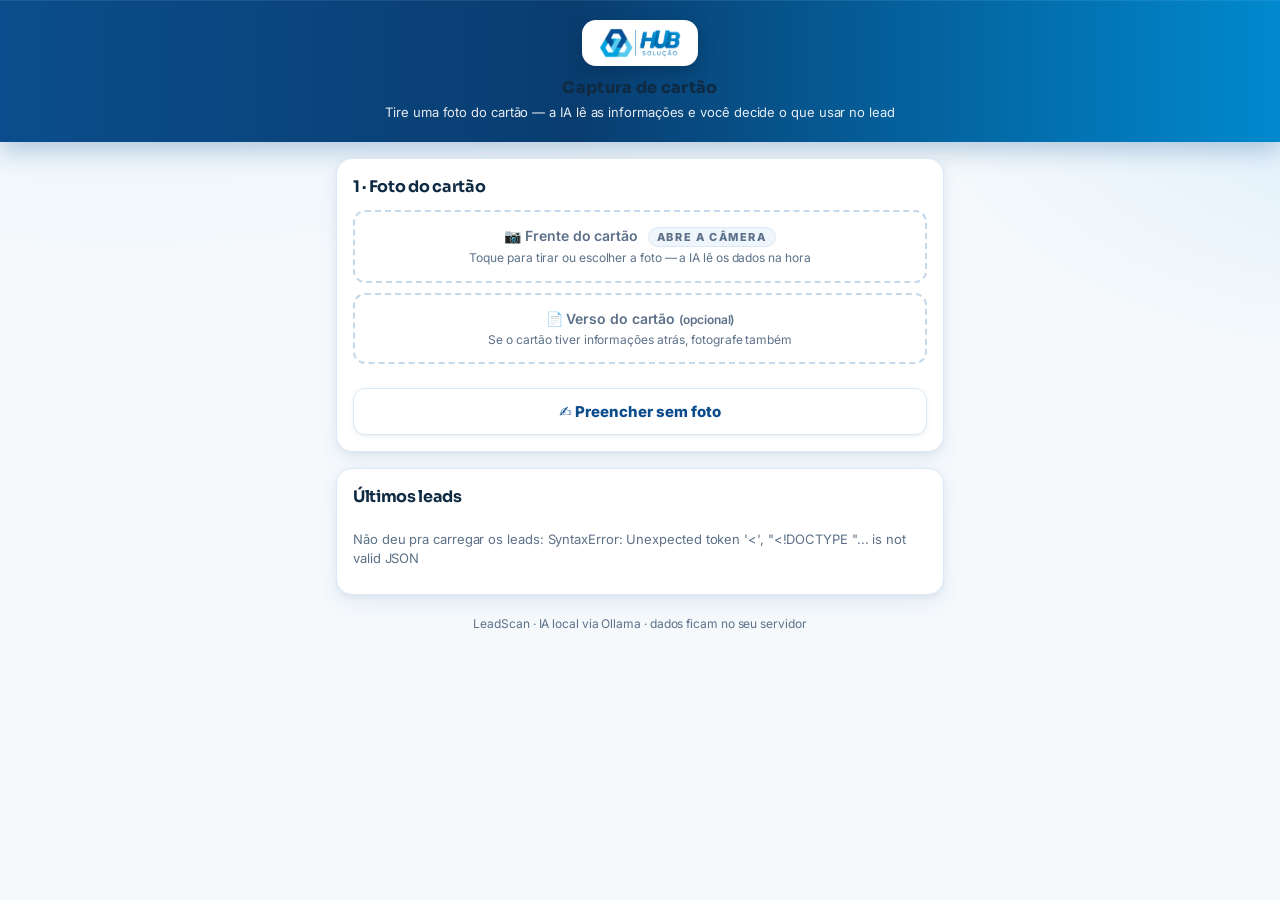
==== commit 64c9186a: "feat(brand): logo HUB Solução nos headers, login e captura + raiz vira funil e /bdr é a captura com " ====
--- a/static/index.html
+++ b/static/index.html
@@ -155,7 +155,8 @@
 </head>
 <body>
 <header>
-  <h1>🃏 LeadScan</h1>
+  <div class="marca" style="display:inline-flex;margin-bottom:10px"><img src="/static/logo.png" alt="HUB Solução"></div>
+  <h1 style="font-family:var(--font-head);font-weight:800;font-size:16px;letter-spacing:.3px">Captura de cartão</h1>
   <p>Tire uma foto do cartão — a IA lê as informações e você decide o que usar no lead</p>
 </header>
 
--- a/static/design-tokens.css
+++ b/static/design-tokens.css
@@ -86,6 +86,13 @@
   background:linear-gradient(90deg,transparent,rgba(255,255,255,.25),transparent);
 }
 .topbar h1,.topbar .brand-txt b{color:#fff;font-family:var(--font-head);font-weight:800;font-size:18px;letter-spacing:-0.01em}
+header .marca{
+  display:inline-flex;align-items:center;gap:10px;
+  background:#FFFFFF;border:1px solid rgba(255,255,255,.4);
+  border-radius:14px;padding:7px 16px;
+  box-shadow:0 6px 18px rgba(0,0,0,.18), 0 1px 0 rgba(255,255,255,.6) inset;
+}
+header .marca img{height:30px;width:auto;display:block}
 .topbar nav a,.topbar nav button{color:#EAF5FD;text-decoration:none;font-size:13px;margin-left:14px;font-weight:700}
 .topbar nav a:hover,.topbar nav button:hover{color:#fff}
 .topbar nav button{background:rgba(255,255,255,.12);border:1px solid rgba(255,255,255,.22);
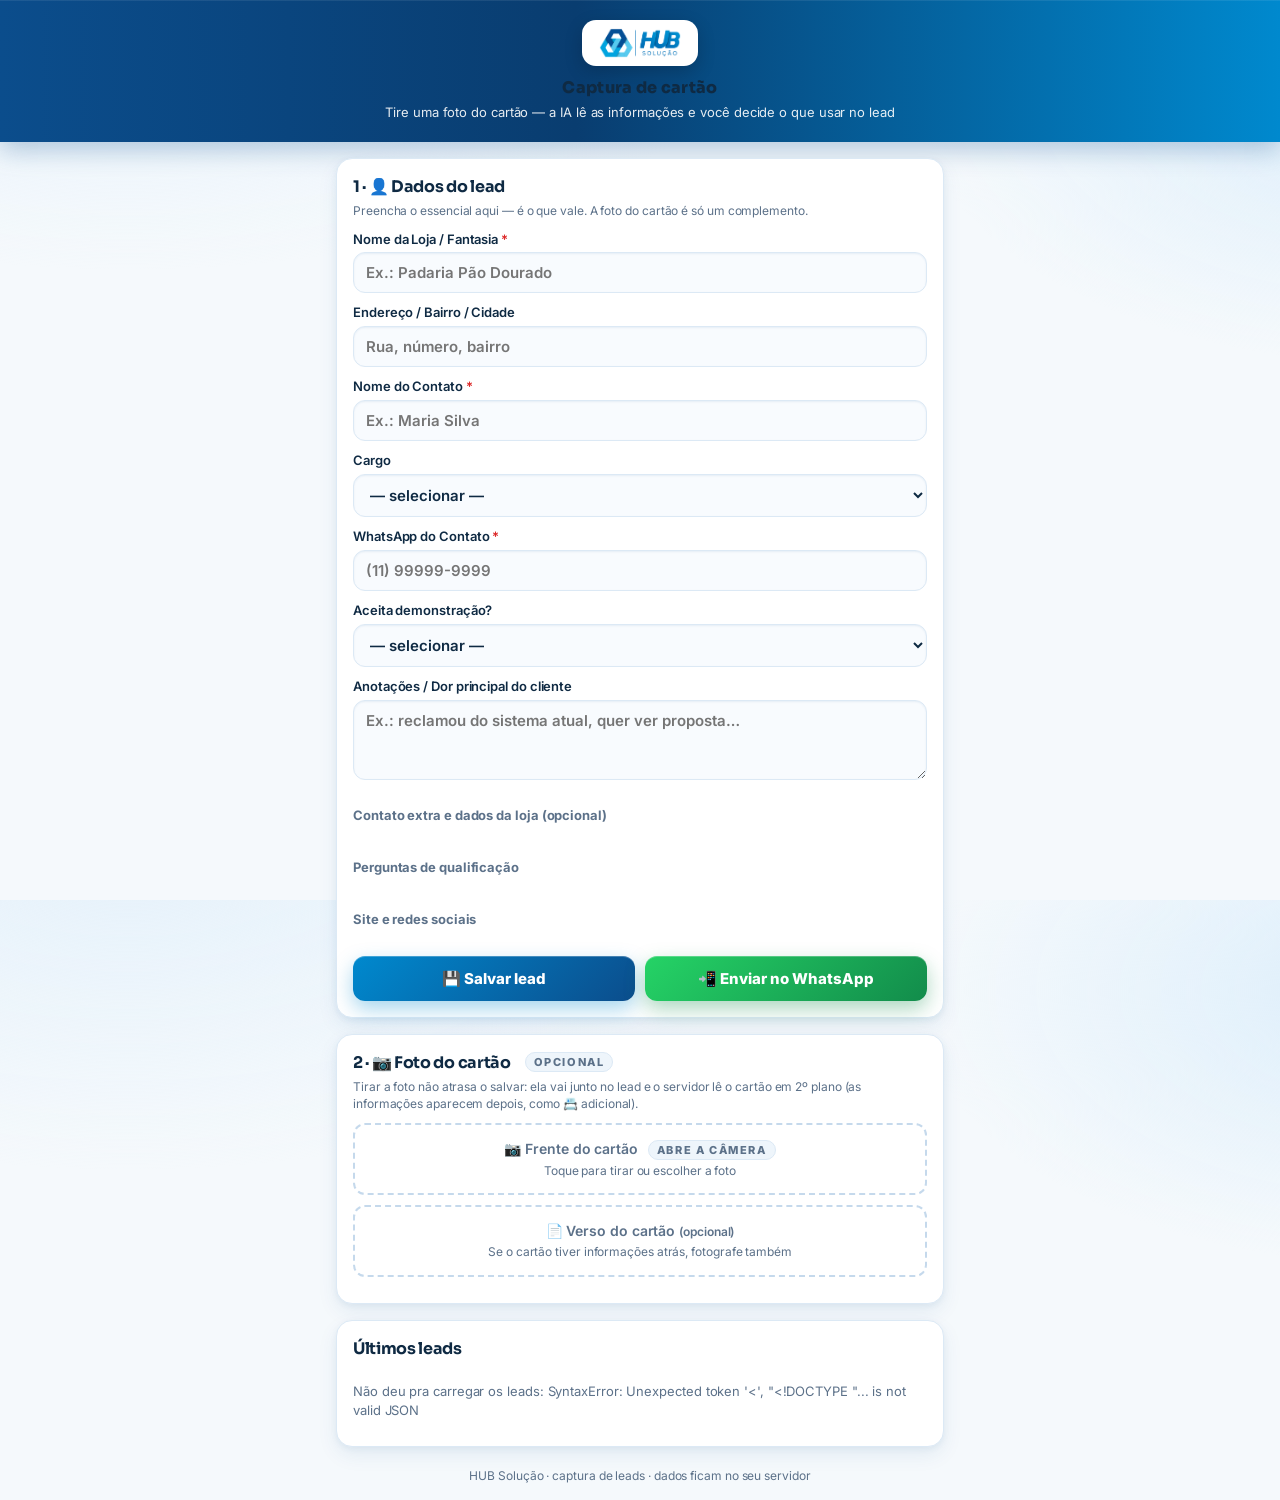
==== commit 7504d28e: "feat(bdr): captura híbrida 100% off — manual é o dono, foto anexada, cartão lido em background (Opçã" ====
--- a/static/index.html
+++ b/static/index.html
@@ -161,37 +161,10 @@
 </header>
 
 <main>
-  <!-- ============ CAPTURA ============ -->
-  <section class="cartao" id="secao-captura">
-    <h2>1 · Foto do cartão</h2>
-    <div class="foto-box" id="foto-frente-box">
-      <input type="file" id="foto-frente" accept="image/*" capture="environment">
-      <div class="rotulo">📷 Frente do cartão <span class="badge">abre a câmera</span></div>
-      <div class="sub">Toque para tirar ou escolher a foto — a IA lê os dados na hora</div>
-    </div>
-    <div class="foto-box" id="foto-verso-box">
-      <input type="file" id="foto-verso" accept="image/*" capture="environment">
-      <div class="rotulo">📄 Verso do cartão <span class="sub">(opcional)</span></div>
-      <div class="sub">Se o cartão tiver informações atrás, fotografe também</div>
-    </div>
-    <div class="previews" id="previews"></div>
-    <div class="spinner" id="spinner"><span class="bola"></span> Analisando com IA…</div>
-    <div class="aviso" id="aviso"></div>
-    <div class="linha-botoes">
-      <button class="secundario" id="btn-sem-foto">✍️ Preencher sem foto</button>
-    </div>
-  </section>
-
-  <!-- ============ INFORMAÇÕES DO CARTÃO (item 3/5/19 do V2) ============ -->
-  <section class="cartao secao-cartao-info" id="secao-cartao-info" style="display:none">
-    <h2>2 · 📇 Informações do cartão <span class="bot">🤖 Extraído automaticamente da foto</span></h2>
-    <div id="conteudo-cartao"></div>
-  </section>
-
-  <!-- ============ FORMULÁRIO ============ -->
-  <section class="cartao" id="secao-form" style="display:none">
-    <h2>3 · 👤 Dados do lead</h2>
-    <p class="dica-secao">Informações coletadas pelo vendedor — o cartão nunca substitui estes campos</p>
+  <!-- ============ 1 · DADOS DO LEAD (manual é o dono — sempre visível) ============ -->
+  <section class="cartao" id="secao-form">
+    <h2>1 · 👤 Dados do lead</h2>
+    <p class="dica-secao">Preencha o essencial aqui — é o que vale. A foto do cartão é só um complemento.</p>
 
     <label class="req">Nome da Loja / Fantasia</label>
     <input type="text" id="nome_empresa" placeholder="Ex.: Padaria Pão Dourado">
@@ -303,7 +276,7 @@
     <div class="aviso" id="aviso-form"></div>
 
     <div class="linha-botoes">
-      <button class="secundario" id="btn-salvar">💾 Salvar lead</button>
+      <button class="primario" id="btn-salvar">💾 Salvar lead</button>
       <button class="wa" id="btn-whatsapp">📲 Enviar no WhatsApp</button>
     </div>
     <div class="linha-botoes" id="linha-novo-lead" style="display:none">
@@ -311,13 +284,31 @@
     </div>
   </section>
 
+  <!-- ============ 2 · FOTO DO CARTÃO (opcional — lida em 2º plano pelo servidor) ============ -->
+  <section class="cartao" id="secao-captura">
+    <h2>2 · 📷 Foto do cartão <span class="badge">opcional</span></h2>
+    <p class="dica-secao">Tirar a foto não atrasa o salvar: ela vai junto no lead e o servidor lê o cartão em 2º plano (as informações aparecem depois, como 📇 adicional).</p>
+    <div class="foto-box" id="foto-frente-box">
+      <input type="file" id="foto-frente" accept="image/*" capture="environment">
+      <div class="rotulo">📷 Frente do cartão <span class="badge">abre a câmera</span></div>
+      <div class="sub">Toque para tirar ou escolher a foto</div>
+    </div>
+    <div class="foto-box" id="foto-verso-box">
+      <input type="file" id="foto-verso" accept="image/*" capture="environment">
+      <div class="rotulo">📄 Verso do cartão <span class="sub">(opcional)</span></div>
+      <div class="sub">Se o cartão tiver informações atrás, fotografe também</div>
+    </div>
+    <div class="previews" id="previews"></div>
+    <div class="aviso" id="aviso"></div>
+  </section>
+
   <!-- ============ ÚLTIMOS LEADS ============ -->
   <section class="cartao" id="secao-leads">
     <h2>Últimos leads</h2>
     <div id="lista-leads"><div class="vazio">Carregando…</div></div>
   </section>
 
-  <footer>LeadScan · IA local via Ollama · dados ficam no seu servidor</footer>
+  <footer>HUB Solução · captura de leads · dados ficam no seu servidor</footer>
 </main>
 
 <script>
@@ -341,32 +332,20 @@
   // ---------- captura de fotos ----------
   function limparPreviews() { $("previews").innerHTML = ""; }
 
+  // Opção B (100% off): selecionar a foto NÃO analisa na hora — só anexa ao
+  // lead. O servidor lê o cartão em segundo plano depois do salvar. Os dados
+  // manuais digitados NUNCA são tocados pela foto.
   function aoSelecionarFrente(e) {
     var arquivo = e.target.files && e.target.files[0];
     if (!arquivo) return;
-    // novo cartão fotografado = novo lead: avisa antes de descartar dados não salvos (U4)
-    if (formularioTemDados() &&
-        !confirm("Há dados no formulário. Fotografar outro cartão vai apagá-los. Continuar?")) {
-      e.target.value = "";   // permite escolher o mesmo arquivo depois
-      return;
-    }
-    // novo cartão fotografado = novo lead (evita sobrescrever o anterior e acumular previews)
-    estado.leadId = null;
-    estado.cartao = null;
-    estado.caminhos = null;
     fotos.verso = null;
     $("foto-verso-box").classList.remove("ativo");
     limparPreviews();
-    var aviso = $("aviso");
-    aviso.className = "aviso";
-    aviso.textContent = "";
-    mostrarAvisoForm("", "");
     $("linha-novo-lead").style.display = "none";
     fotos.frente = arquivo;
     $("foto-frente-box").classList.add("ativo");
-    $("secao-cartao-info").style.display = "none";
     adicionarPreview(arquivo, "frente");
-    processarFoto(arquivo);
+    mostrarAviso("📷 Foto anexada. Salve o lead — o cartão será lido em 2º plano pelo servidor.", "ok");
   }
 
   function aoSelecionarVerso(e) {
@@ -375,8 +354,6 @@
     fotos.verso = arquivo;
     $("foto-verso-box").classList.add("ativo");
     adicionarPreview(arquivo, "verso");
-    // frente + verso = o MESMO cartão (item 7): re-analisa combinando as duas
-    if (fotos.frente) processarFoto(fotos.frente);
   }
 
   function adicionarPreview(arquivo, lado) {
@@ -386,216 +363,11 @@
     $("previews").appendChild(img);
   }
 
-  // ---------- extração com IA ----------
-  var versaoExtracao = 0;   // só a extração mais recente pode aplicar o resultado
-  function processarFoto(arquivo) {
-    var minha = ++versaoExtracao;
-    mostrarAviso("", "");
-    mostrarAvisoForm("", "");
-    var spinner = $("spinner");
-    spinner.classList.add("visivel");
-    $("btn-whatsapp").disabled = true;
-
-    var fd = new FormData();
-    fd.append("image", arquivo);
-    if (fotos.verso) fd.append("verso", fotos.verso);
-
-    fetch("/extract", { method: "POST", body: fd })
-      .then(function (resp) { return resp.json().then(function (dados) { return { ok: resp.ok, dados: dados }; }); })
-      .then(function (r) {
-        if (minha !== versaoExtracao) return;  // já começou uma extração mais nova
-        spinner.classList.remove("visivel");
-        if (r.ok && r.dados.success) {
-          // regra 9: a análise NÃO cria lead nem preenche o formulário — só
-          // preenche a seção 📇; quem conclui é o 💾 Salvar Lead.
-          estado.leadId = null;
-          estado.cartao = r.dados.cartao || null;
-          estado.caminhos = r.dados.fotos || {};
-          renderizarCartao(estado.cartao);
-          mostrarAviso("✅ Cartão lido — confira as informações abaixo e use [ Usar no Lead ] quando quiser copiar.", "ok");
-          $("secao-form").style.display = "block";
-          rolarAte($("secao-cartao-info"));
-        } else {
-          mostrarAviso("Não consegui ler o cartão: " + (r.dados.error || "erro desconhecido"), "erro");
-        }
-      })
-      .catch(function (erro) {
-        if (minha !== versaoExtracao) return;
-        spinner.classList.remove("visivel");
-        mostrarAviso("Falha na comunicação com o servidor: " + erro, "erro");
-      })
-      .finally(function () { if (minha === versaoExtracao) $("btn-whatsapp").disabled = false; });
-  }
-
-  // ---------- seção 📇 INFORMAÇÕES DO CARTÃO ----------
-  function tipoTelefone(c, valor) {
-    var alvo = String(valor || "").replace(/\D/g, "");
-    if (!alvo) return "";
-    var t = (c.telefones || []).filter(function (x) {
-      return String(x.numero || "").replace(/\D/g, "") === alvo;
-    })[0];
-    return (t && t.tipo) ? t.tipo : "";
-  }
-
-  function itemCartao(rotulo, valor, campo, botaoTexto, badge) {
-    var h = '<div class="item-cartao"><div class="txt"><span class="rotulo">' + esc(rotulo) + "</span>" +
-      '<span class="valor">' + esc(valor);
-    if (badge) h += ' <span class="badge">' + esc(badge) + "</span>";
-    h += "</span></div>";
-    if (botaoTexto) {
-      h += '<button class="usar" data-campo="' + esc(campo) + '" data-valor="' + esc(valor) + '">' +
-        esc(botaoTexto) + "</button>";
-    }
-    h += "</div>";
-    return h;
-  }
-
-  function renderizarCartao(c) {
-    var box = $("secao-cartao-info");
-    if (!c) { box.style.display = "none"; return; }
-    box.style.display = "block";
-
-    var h = '<div id="aviso-cartao" class="aviso-cartao"></div>';
-    if (c.avisos && c.avisos.length) {
-      h += '<div class="aviso-ia">' + c.avisos.map(esc).join("<br>") + "</div>";
-    }
-
-    // blocos montados a partir de cartao.sugestoes (pares campo→valor)
-    var sugs = c.sugestoes || [];
-    var grupos = [
-      { titulo: "Empresa", campos: ["nome_empresa", "ramo_atividade"] },
-      { titulo: "Pessoa", campos: ["nome_contato", "cargo"] },
-      { titulo: "Telefones", campos: ["whatsapp", "telefone"] },
-      { titulo: "E-mails e sites", campos: ["email", "site"] },
-      { titulo: "Redes sociais", campos: ["redes_sociais"] },
-      { titulo: "Endereço", campos: ["endereco", "cidade"] }
-    ];
-    grupos.forEach(function (g) {
-      var itens = sugs.filter(function (s) { return g.campos.indexOf(s.campo) !== -1; });
-      if (!itens.length) return;
-      h += '<div class="grupo-cartao"><div class="titulo">' + esc(g.titulo) + "</div>";
-      itens.forEach(function (s) {
-        var badge = (s.campo === "whatsapp" || s.campo === "telefone") ? tipoTelefone(c, s.valor) : "";
-        h += itemCartao(ROTULOS_CAMPO[s.campo] || s.campo, s.valor, s.campo, s.rotulo, badge);
-      });
-      h += "</div>";
-    });
-
-    // detectado mas sem campo próprio no formulário (itens 3/14 do V2)
-    var extras = [];
-    if (c.empresa && c.empresa.nome_fantasia && c.empresa.nome_fantasia !== (c.empresa.nome || "")) {
-      extras.push({ rotulo: "Nome fantasia", valor: c.empresa.nome_fantasia });
-    }
-    if (c.documentos && c.documentos.cnpj) extras.push({ rotulo: "CNPJ", valor: c.documentos.cnpj });
-    (c.outras_informacoes || []).forEach(function (o) {
-      extras.push({ rotulo: "Outra informação", valor: (o && o.texto) || o });
-    });
-    if (extras.length) {
-      h += '<div class="grupo-cartao"><div class="titulo">Outras informações detectadas</div>';
-      extras.forEach(function (x) { h += itemCartao(x.rotulo, x.valor, null, null, null); });
-      h += "</div>";
-    }
-
-    // "[ Ver texto original ]" (item 15)
-    h += '<details class="ocr-detalhes"><summary>[ Ver texto original ]</summary>';
-    var ocr = c.ocr || {};
-    if (!ocr.disponivel) {
-      h += '<div class="vazio">OCR indisponível neste servidor — as informações vieram apenas da análise visual da IA.</div>';
-    } else {
-      if (ocr.frente) h += '<div class="ocr-bloco"><b>— FRENTE —</b><pre class="ocr">' + esc(ocr.frente) + "</pre></div>";
-      if (ocr.verso) h += '<div class="ocr-bloco"><b>— VERSO —</b><pre class="ocr">' + esc(ocr.verso) + "</pre></div>";
-      if (!ocr.frente && !ocr.verso) h += '<div class="vazio">Nenhum texto foi lido pelo OCR.</div>';
-    }
-    h += "</details>";
-
-    $("conteudo-cartao").innerHTML = h;
-  }
-
-  // ---------- [ Usar no Lead ] (item 5) ----------
-  function avisarCartao(msg, tipo) {
-    var el = $("aviso-cartao");
-    if (!el) return;
-    el.className = "aviso-cartao " + (tipo || "");
-    el.textContent = msg;
-  }
-
-  function setarSelect(select, valor) {
-    var alvo = String(valor).trim().toLowerCase();
-    for (var i = 0; i < select.options.length; i++) {
-      var op = select.options[i].value.toLowerCase();
-      if (op === alvo || (alvo.length > 3 && (op.indexOf(alvo) !== -1 || alvo.indexOf(op) !== -1))) {
-        select.value = select.options[i].value;
-        return true;
-      }
-    }
-    return false;
-  }
-
-  function usarNoLead(campo, valor) {
-    if (!campo || !valor) return;
-    if (campo === "cidade") {
-      // não existe input de cidade — concatena no endereço (como sempre foi)
-      var end = $("endereco");
-      var atual = (end.value || "").trim();
-      if (atual.indexOf(valor) !== -1) {
-        avisarCartao("A cidade já consta no campo endereço.", "atencao");
-        return;
-      }
-      end.value = atual ? atual + " — " + valor : valor;
-      avisarCartao("Cidade adicionada ao endereço: " + valor, "ok");
-      return;
-    }
-    if (campo === "cargo") {
-      var selCargo = $("cargo");
-      if (setarSelect(selCargo, valor)) {
-        avisarCartao("Cargo copiado para o lead: " + valor, "ok");
-      } else {
-        avisarCartao("Cargo \"" + valor + "\" não está na lista — preencha manualmente.", "atencao");
-      }
-      return;
-    }
-    if (campo === "ramo_atividade") {
-      var selRamo = $("ramo_atividade");
-      if (setarSelect(selRamo, valor)) {
-        avisarCartao("Segmento copiado para o lead: " + valor, "ok");
-      } else {
-        if (selRamo.value !== "Outro") selRamo.value = "Outro";
-        $("ramo_atividade_outro").style.display = "block";
-        $("ramo_atividade_outro").value = valor;
-        avisarCartao("Segmento copiado como \"Outro\": " + valor, "ok");
-      }
-      return;
-    }
-    var el = $(campo);
-    if (!el) {
-      avisarCartao("Campo \"" + campo + "\" não encontrado no formulário.", "erro");
-      return;
-    }
-    // regra 4: NUNCA sobrescreve o que o vendedor digitou
-    if ((el.value || "").trim()) {
-      avisarCartao("Campo já preenchido — apague o valor antes de copiar.", "atencao");
-      return;
-    }
-    el.value = valor;
-    avisarCartao("Copiado para o lead: " + valor, "ok");
-  }
+  // Opção B (100% off): a leitura do cartão acontece NO SERVIDOR em 2º plano.
+  // Aqui não há /extract nem seção de "conferir antes de salvar" — o manual é
+  // o dono; as 📇 do cartão aparecem depois, anexadas ao lead no funil.
 
   // ---------- novo lead (U4) ----------
-  function formularioTemDados() {
-    var textos = ["nome_empresa", "endereco", "nome_contato", "whatsapp", "telefone",
-      "email", "site", "redes_sociais", "anotacoes", "qual_sistema", "mensalidade",
-      "ramo_atividade_outro"];
-    for (var i = 0; i < textos.length; i++) {
-      if (($(textos[i]).value || "").trim()) return true;
-    }
-    var selects = ["cargo", "aceita_demonstracao", "ramo_atividade", "possui_sistema",
-      "suporte_bom", "trocaria_suporte", "trocaria_preco"];
-    for (var j = 0; j < selects.length; j++) {
-      if ($(selects[j]).value) return true;
-    }
-    return false;
-  }
-
   function resetarLead() {
     estado.leadId = null;
     estado.cartao = null;
@@ -615,11 +387,10 @@
     $("foto-frente-box").classList.remove("ativo");
     $("foto-verso-box").classList.remove("ativo");
     $("linha-novo-lead").style.display = "none";
-    $("secao-cartao-info").style.display = "none";
     limparPreviews();
     mostrarAviso("", "");
     mostrarAvisoForm("", "");
-    rolarAte($("secao-captura"));
+    rolarAte($("secao-form"));
   }
 
   // ---------- persistência ----------
@@ -673,7 +444,7 @@
   function montarTexto() {
     var v = function (id) { return ($(id).value || "").trim(); };
     var linhas = [];
-    linhas.push("🃏 *Novo Lead — LeadScan*");
+    linhas.push("🃏 *Novo Lead — HUB Solução*");
     linhas.push("────────────────");
     if (v("nome_empresa")) linhas.push("🏪 *Loja:* " + v("nome_empresa"));
     if (v("nome_contato")) linhas.push("👤 *Contato:* " + v("nome_contato") + (v("cargo") ? " (" + v("cargo") + ")" : ""));
@@ -861,12 +632,6 @@
   $("ramo_atividade").addEventListener("change", function () {
     $("ramo_atividade_outro").style.display = this.value === "Outro" ? "block" : "none";
   });
-  // "[ Usar no Lead ]" — delegação de eventos (os itens são re-renderizados)
-  $("secao-cartao-info").addEventListener("click", function (e) {
-    var btn = e.target.closest("button.usar");
-    if (!btn) return;
-    usarNoLead(btn.dataset.campo, btn.dataset.valor);
-  });
   function salvarLead() {
     if (salvando) return;                       // U1: guarda de duplo submit
     if (!validarFormulario()) return;
@@ -896,14 +661,6 @@
   }
   $("btn-salvar").addEventListener("click", salvarLead);
   $("btn-novo-lead").addEventListener("click", resetarLead);
-  $("btn-sem-foto").addEventListener("click", function () {
-    // U3: fluxo 100% manual — foto é opcional (V2: fonte A é a coleta manual)
-    estado.leadId = null;
-    $("secao-form").style.display = "block";
-    $("linha-novo-lead").style.display = "none";
-    mostrarAvisoForm("Preencha os dados manualmente — a foto é opcional.", "atenção");
-    rolarAte($("secao-form"));
-  });
   $("btn-whatsapp").addEventListener("click", enviarWhatsApp);
 
   carregarUltimosLeads();
